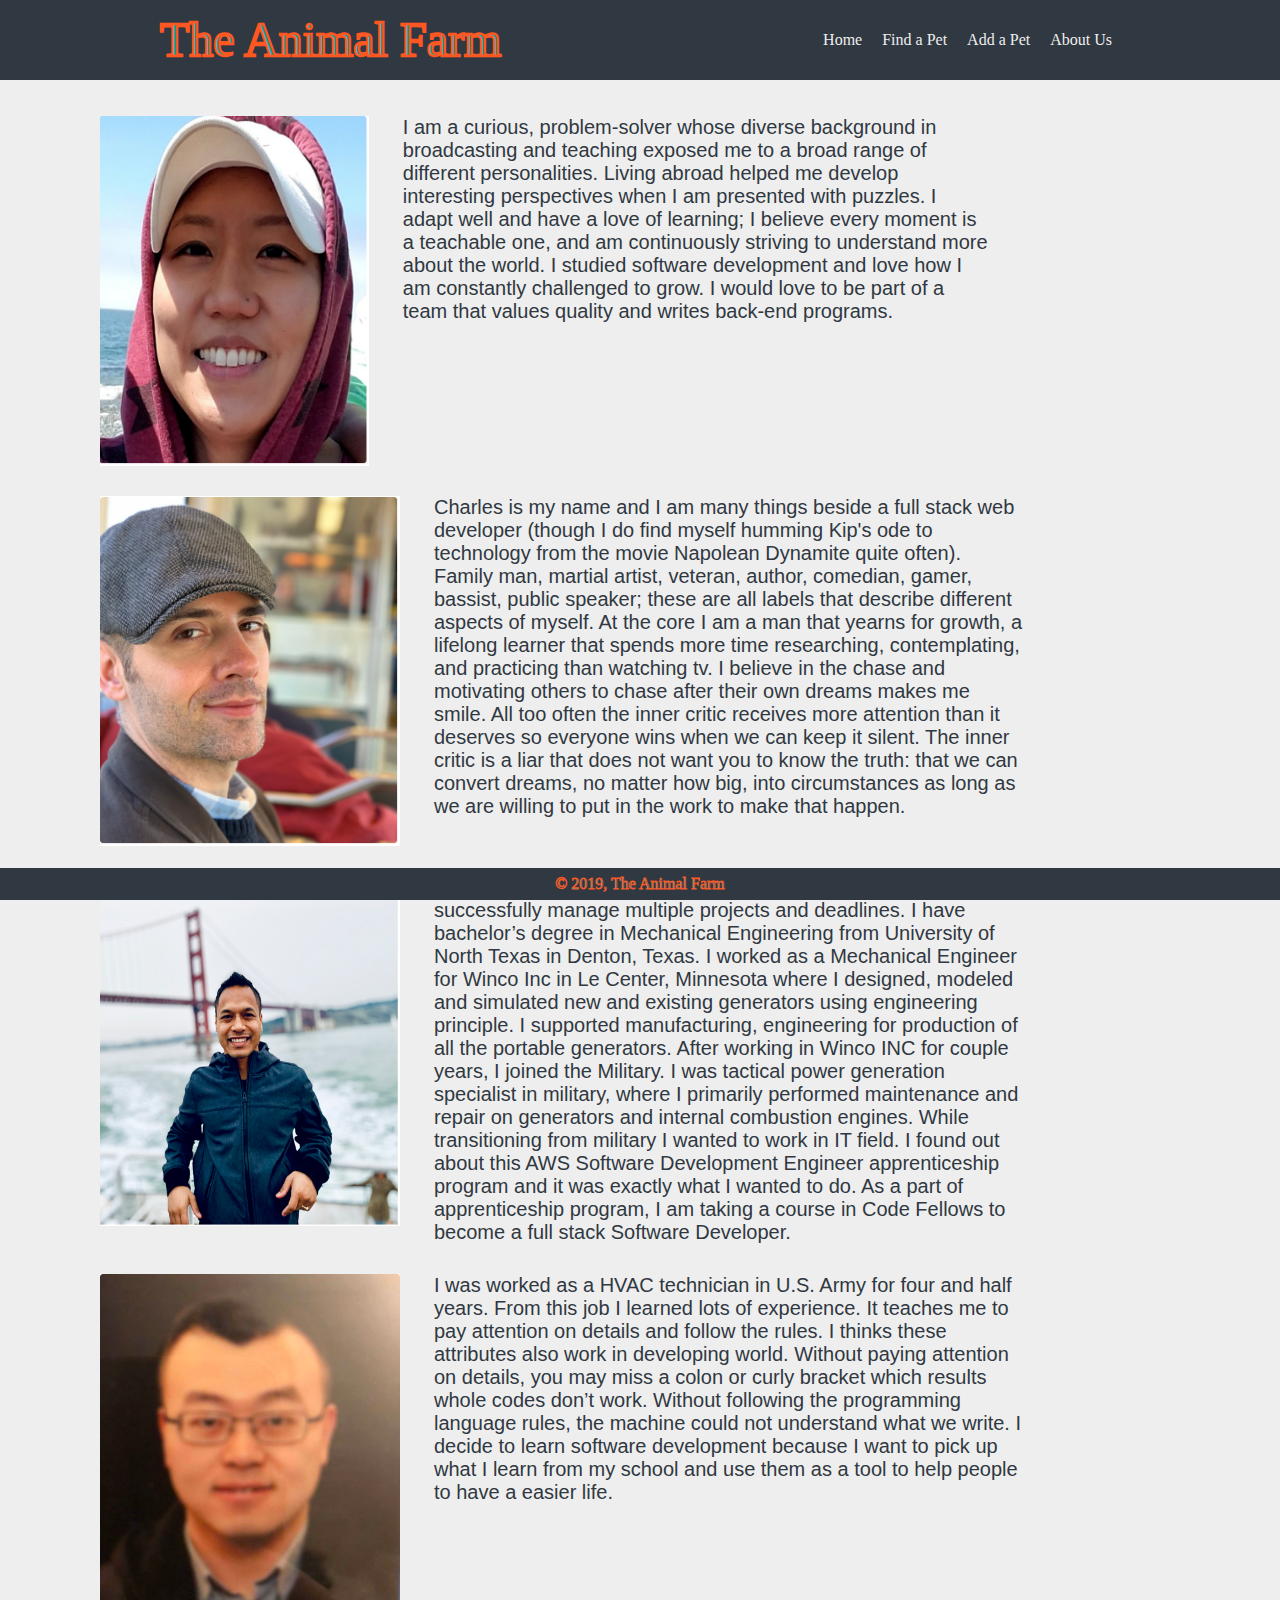
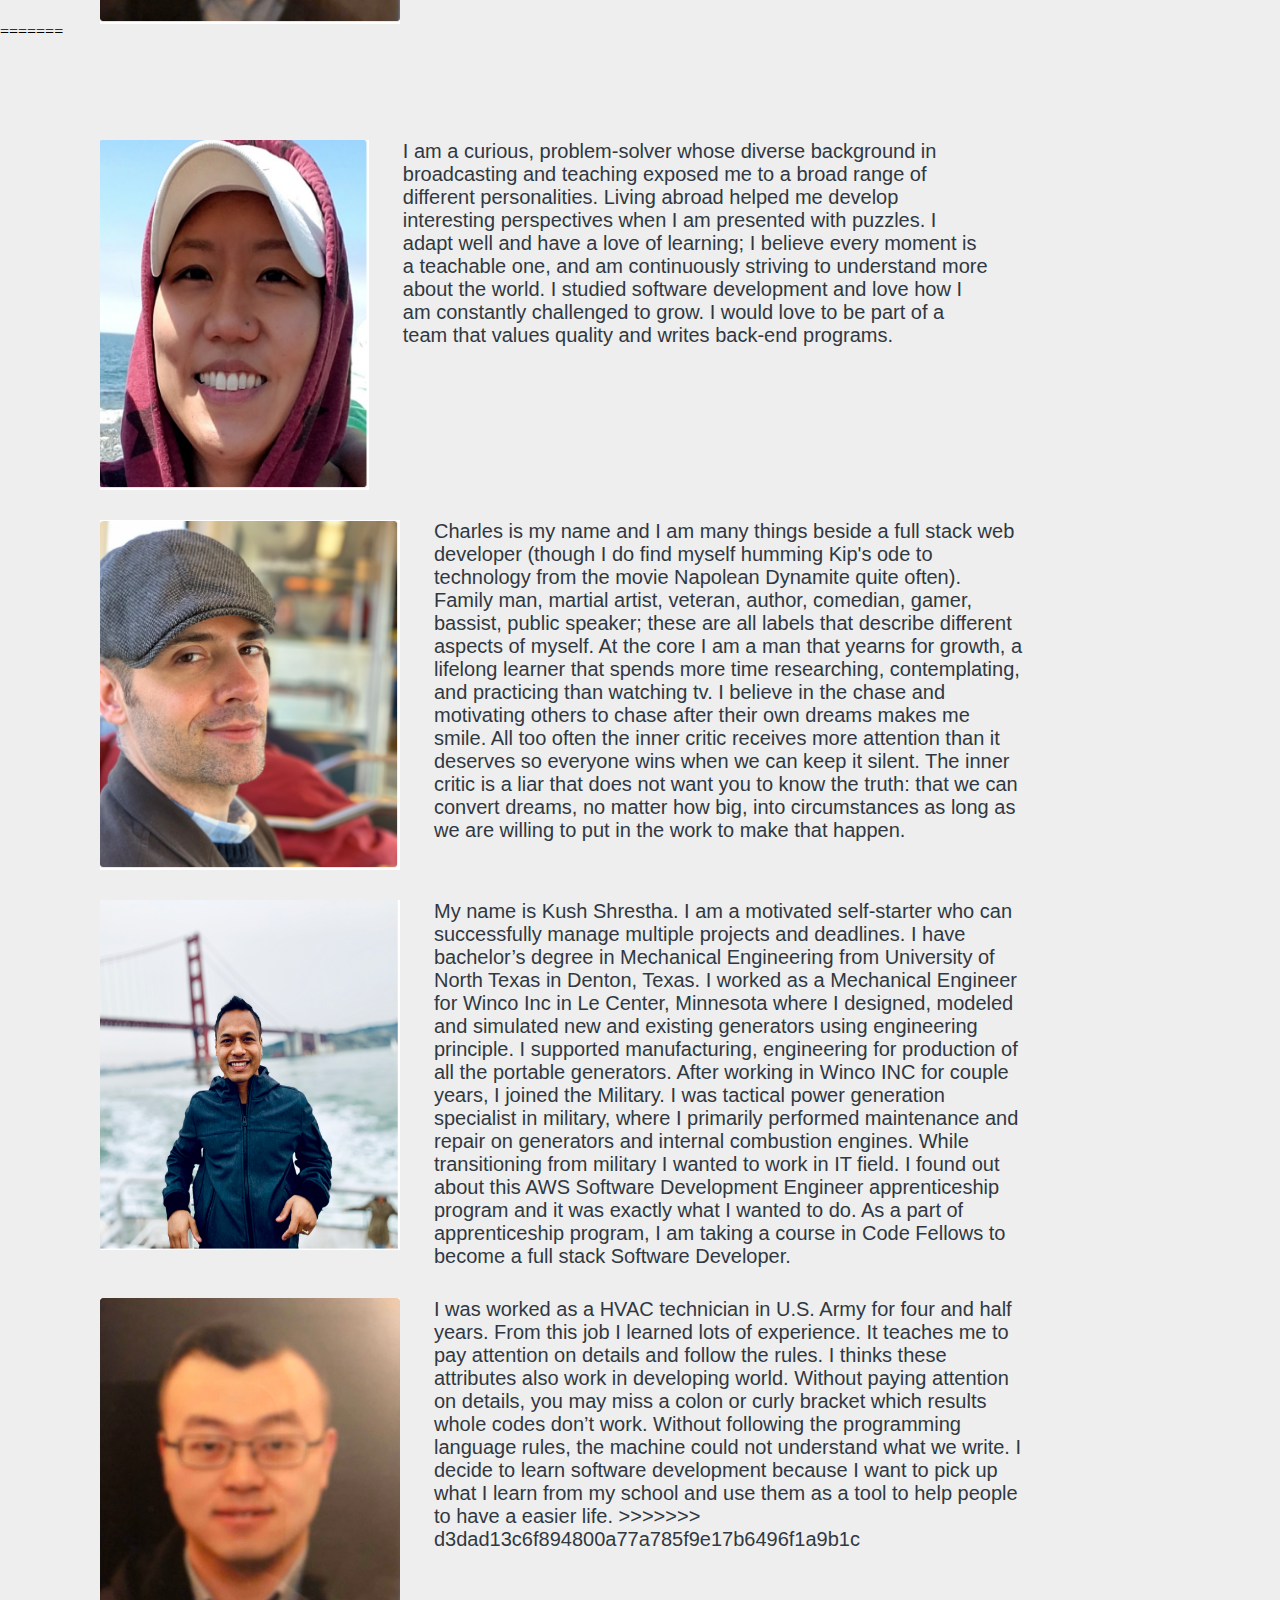
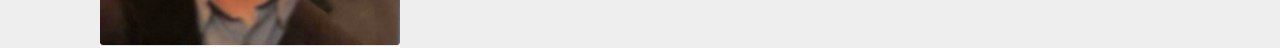
==== about-us.html @ 40013a84 "Merged master" ====
<!DOCTYPE html>
<html>
  <head>
    <title>About Us</title>
    <link rel="stylesheet" type="text/css" media="screen" href="css/reset.css">
    <link rel="stylesheet" type="text/css" media="screen" href="css/about-us.css">

  </head>
  <body>
      <header>
          <section>
              <h1><a href="./index.html">The Animal Farm</a></h1>
              
              <!-- <input id="hamburger" type="checkbox">
              <label for="hamburger">
                  <span></span>
                  <span></span>
                  <span></span>
              </label> -->
  
              <nav>
                  <ul>
                      <li><a href="./index.html">Home</a></li>
                      <li><a href="./find-pet.html">Find a Pet</a></li>
                      <li><a href="./add-pet.html">Add a Pet</a></li>
                      <li><a href="./about-us.html">About Us</a></li>
                  </ul>
              </nav>
          </section>
      </header>
<<<<<<< HEAD
    
    <main>
      <ul>
        <li>
          <a href="https://www.linkedin.com/in/jenshin83/"><img id = "jen" src="assets/img-about-me/jenShin.png" title="Jen Shin" alt="Jen Shin"></a>
          <h2>I am a curious, problem-solver whose diverse background in broadcasting and teaching exposed me to a broad range of different personalities. Living abroad helped me develop interesting perspectives when I am presented with puzzles. I adapt well and have a love of learning; I believe every moment is a teachable one, and am continuously striving to understand more about the world. I studied software development and love how I am constantly challenged to grow. I would love to be part of a team that values quality and writes back-end programs.
          </h2>
        </li>
        <li>
            <a href="https://www.linkedin.com/in/cclemensjr/"><img id = "charles" src="assets/img-about-me/charles.png" title="charles" alt="charles"></a>
            <h3>Charles is my name and I am many things beside a full stack web developer (though I do find myself humming Kip's ode to technology from the movie Napolean Dynamite quite often). 
  
                Family man, martial artist, veteran, author, comedian, gamer, bassist, public speaker; these are all labels that describe different aspects of myself. At the core I am a man that yearns for growth, a lifelong learner that spends more time researching, contemplating, and practicing than watching tv. 
                
                I believe in the chase and motivating others to chase after their own dreams makes me smile. 
                
                All too often the inner critic receives more attention than it deserves so everyone wins when we can keep it silent. The inner critic is a liar that does not want you to know the truth: that we can convert dreams, no matter how big, into circumstances as long as we are willing to put in the work to make that happen.
            </h3>
        </li>
        <li>
            <a href="https://www.linkedin.com/in/kush-shrestha-me/"><img id = "kush" src="assets/img-about-me/kush.png" title="kush" alt="kush"></a>
            <h3>My name is Kush Shrestha. I am a motivated self-starter who can successfully manage multiple projects and deadlines. I have bachelor’s degree in Mechanical Engineering from University of North Texas in Denton, Texas. I worked as a Mechanical Engineer for Winco Inc in Le Center, Minnesota where I designed, modeled and simulated new and existing generators using engineering principle. I supported manufacturing, engineering for production of all the portable generators. After working in Winco INC for couple years, I joined the Military. I was tactical power generation specialist in military, where I primarily performed maintenance and repair on generators and internal combustion engines. While transitioning from military I wanted to work in IT field. I found out about this AWS Software Development Engineer apprenticeship program and it was exactly what I wanted to do. As a part of apprenticeship program, I am taking a course in Code Fellows to become a full stack Software Developer. 
  
            </h3>
        </li>
        <li>
            <a href="https://www.linkedin.com/in/yuan-gao-561089158/"><img id = "yuan" src="assets/img-about-me/yuan.png" title="yuan" alt="yuan"></a>
            <h3>I was worked as a HVAC technician in U.S. Army for four and half years. From this job I learned lots of experience. It teaches me to pay attention on details and follow the rules. I thinks these attributes also work in developing world. Without paying attention on details, you may miss a colon or curly bracket which results whole codes don’t work. Without following the programming language rules, the machine could not understand what we write. I decide to learn software development because I want to pick up what I learn from my school and use them as a tool to help people to have a easier life. 
  
            </h3>
        </li>
      </ul>
=======
      <ul>
      <li>
        <a href="https://www.linkedin.com/in/jenshin83/"><img id = "jen" src="assets/img-about-me/jenShin.png" title="Jen Shin" alt="Jen Shin"></a>
        <h2>I am a curious, problem-solver whose diverse background in broadcasting and teaching exposed me to a broad range of different personalities. Living abroad helped me develop interesting perspectives when I am presented with puzzles. I adapt well and have a love of learning; I believe every moment is a teachable one, and am continuously striving to understand more about the world. I studied software development and love how I am constantly challenged to grow. I would love to be part of a team that values quality and writes back-end programs.
        </h2>
      </li>
      <li>
          <a href="https://www.linkedin.com/in/cclemensjr/"><img id = "charles" src="assets/img-about-me/charles.png" title="charles" alt="charles"></a>
          <h3>Charles is my name and I am many things beside a full stack web developer (though I do find myself humming Kip's ode to technology from the movie Napolean Dynamite quite often). 

              Family man, martial artist, veteran, author, comedian, gamer, bassist, public speaker; these are all labels that describe different aspects of myself. At the core I am a man that yearns for growth, a lifelong learner that spends more time researching, contemplating, and practicing than watching tv. 
              
              I believe in the chase and motivating others to chase after their own dreams makes me smile. 
              
              All too often the inner critic receives more attention than it deserves so everyone wins when we can keep it silent. The inner critic is a liar that does not want you to know the truth: that we can convert dreams, no matter how big, into circumstances as long as we are willing to put in the work to make that happen.
          </h3>
      </li>
      <li>
          <a href="https://www.linkedin.com/in/kush-shrestha-me/"><img id = "kush" src="assets/img-about-me/kush.png" title="kush" alt="kush"></a>
          <h3>My name is Kush Shrestha. I am a motivated self-starter who can successfully manage multiple projects and deadlines. I have bachelor’s degree in Mechanical Engineering from University of North Texas in Denton, Texas. I worked as a Mechanical Engineer for Winco Inc in Le Center, Minnesota where I designed, modeled and simulated new and existing generators using engineering principle. I supported manufacturing, engineering for production of all the portable generators. After working in Winco INC for couple years, I joined the Military. I was tactical power generation specialist in military, where I primarily performed maintenance and repair on generators and internal combustion engines. While transitioning from military I wanted to work in IT field. I found out about this AWS Software Development Engineer apprenticeship program and it was exactly what I wanted to do. As a part of apprenticeship program, I am taking a course in Code Fellows to become a full stack Software Developer. 

          </h3>
      </li>
      <li>
          <a href="https://www.linkedin.com/in/yuan-gao-561089158/"><img id = "yuan" src="assets/img-about-me/yuan.png" title="yuan" alt="yuan"></a>
          <h3>I was worked as a HVAC technician in U.S. Army for four and half years. From this job I learned lots of experience. It teaches me to pay attention on details and follow the rules. I thinks these attributes also work in developing world. Without paying attention on details, you may miss a colon or curly bracket which results whole codes don’t work. Without following the programming language rules, the machine could not understand what we write. I decide to learn software development because I want to pick up what I learn from my school and use them as a tool to help people to have a easier life. 
>>>>>>> d3dad13c6f894800a77a785f9e17b6496f1a9b1c

    </main>
  
    <footer>
      <section>
        <span>&copy</span> 2019, The Animal Farm
      </section>
    </footer>
  </body>

</html>
---- css/about-us.css ----
<<<<<<< HEAD
@import url('https://fonts.googleapis.com/css?family=Abril+Fatface|Arima+Madurai:100|Fredoka+One|Poiret+One');
@import url('https://fonts.googleapis.com/css?family=Righteous');

=======

 @import url('https://fonts.googleapis.com/css?family=Abril+Fatface|Arima+Madurai:100|Fredoka+One|Poiret+One');
 @import url('https://fonts.googleapis.com/css?family=Righteous');
>>>>>>> d3dad13c6f894800a77a785f9e17b6496f1a9b1c

/*****************
* Default Styling 
***/
* {
  box-sizing: border-box;
}

body a {
  color: black;
  text-decoration: none;
}
/*****************
* Navbar 
***/
header {
  background: #303841;
  height: 5em;
  left: 0;
  line-height: 5em;
  position: fixed;
  top: 0;
  width: 100%;
  z-index: 10000;
}

header section {
  margin: 0 auto;
  width: 75%;
}

header h1 {
  float: left;
}

header section h1 a {
  color: #00adb5;
  font-family: 'Fredoka One', cursive;
  font-size: 3em;
  -webkit-text-stroke-color: #ff5722;
  -webkit-text-stroke-width: 0.05em;
}

header section h1 a:hover {
  color: #ff5722;
  font-family: 'Fredoka One', cursive;
  font-size: 3em;
  -webkit-text-stroke-color: #00adb5;
  -webkit-text-stroke-width: 0.05em;
}

header nav {
  float: right;
}
header nav ul {
  float: right;
}

header nav ul li {
  display: inline-block;
}

header nav ul li a {
  color: #eeeeee;
  display: block;
  font-family: 'Poiret One', cursive;
  height: 5em;
  line-height: 5em;
  padding: 0 0.5em 0 0.5em;
}

header nav ul li a:hover {
  background-color: #00adb5;
  border-bottom: .1em solid #ff5722;
  color: #303841;
}

/*****************
    * about-us page
    ***/
  body {
      background-color: #eeeeee;
  }

  main {
    display: block;
    min-height: 100vh;
    overflow: hidden;
    position: relative;
  }

  ul li img{
      width: 300px;
      height: 350px;
      
  }
  #jen #charles #kush #yuan{
      display: inline-block;
  }

  #jen{
      margin-top: 100px;
      margin-left: 100px;
      vertical-align: top;
      width:21%;
  } 

  #charles{
      margin-top: 30px;
      margin-left: 100px;
      vertical-align: top;

  }
  #kush{
      margin-left: 100px;
      margin-top: 30px;
      vertical-align: top;
  }
  #yuan{
      margin-top: 30px;
      margin-left: 100px;
      vertical-align: top;
  }
  h2{
    margin-top: 100px;
    margin-left: 30px;
    display: inline-block;
    width:46%;
    color: #303841;
    font-size: 20px;
    font-family: Arial, Helvetica, sans-serif;
    line-height: normal
  } 
  h3{
    margin-top: 30px;
    margin-left: 30px;
    display: inline-block;
    width:46%;
    color: #303841;
    font-size: 20px;
    font-family: Arial, Helvetica, sans-serif;
    line-height: normal
  } 



/******************
* Footer
******/
footer {
  background: #303841;
  bottom: 0;
  height: 2em;
  left: 0;
  line-height: 2em;
  position: fixed;
  /* top: 125em; */
  width: 100%;
}

footer section {
  color: #00adb5;
  font-family: 'Fredoka One', cursive;
  font-size: 1em;
  height: 2em;
  line-height: 2em;
  text-align: center;
  -webkit-text-stroke-color: #ff5722;
  -webkit-text-stroke-width: 0.05em;
}
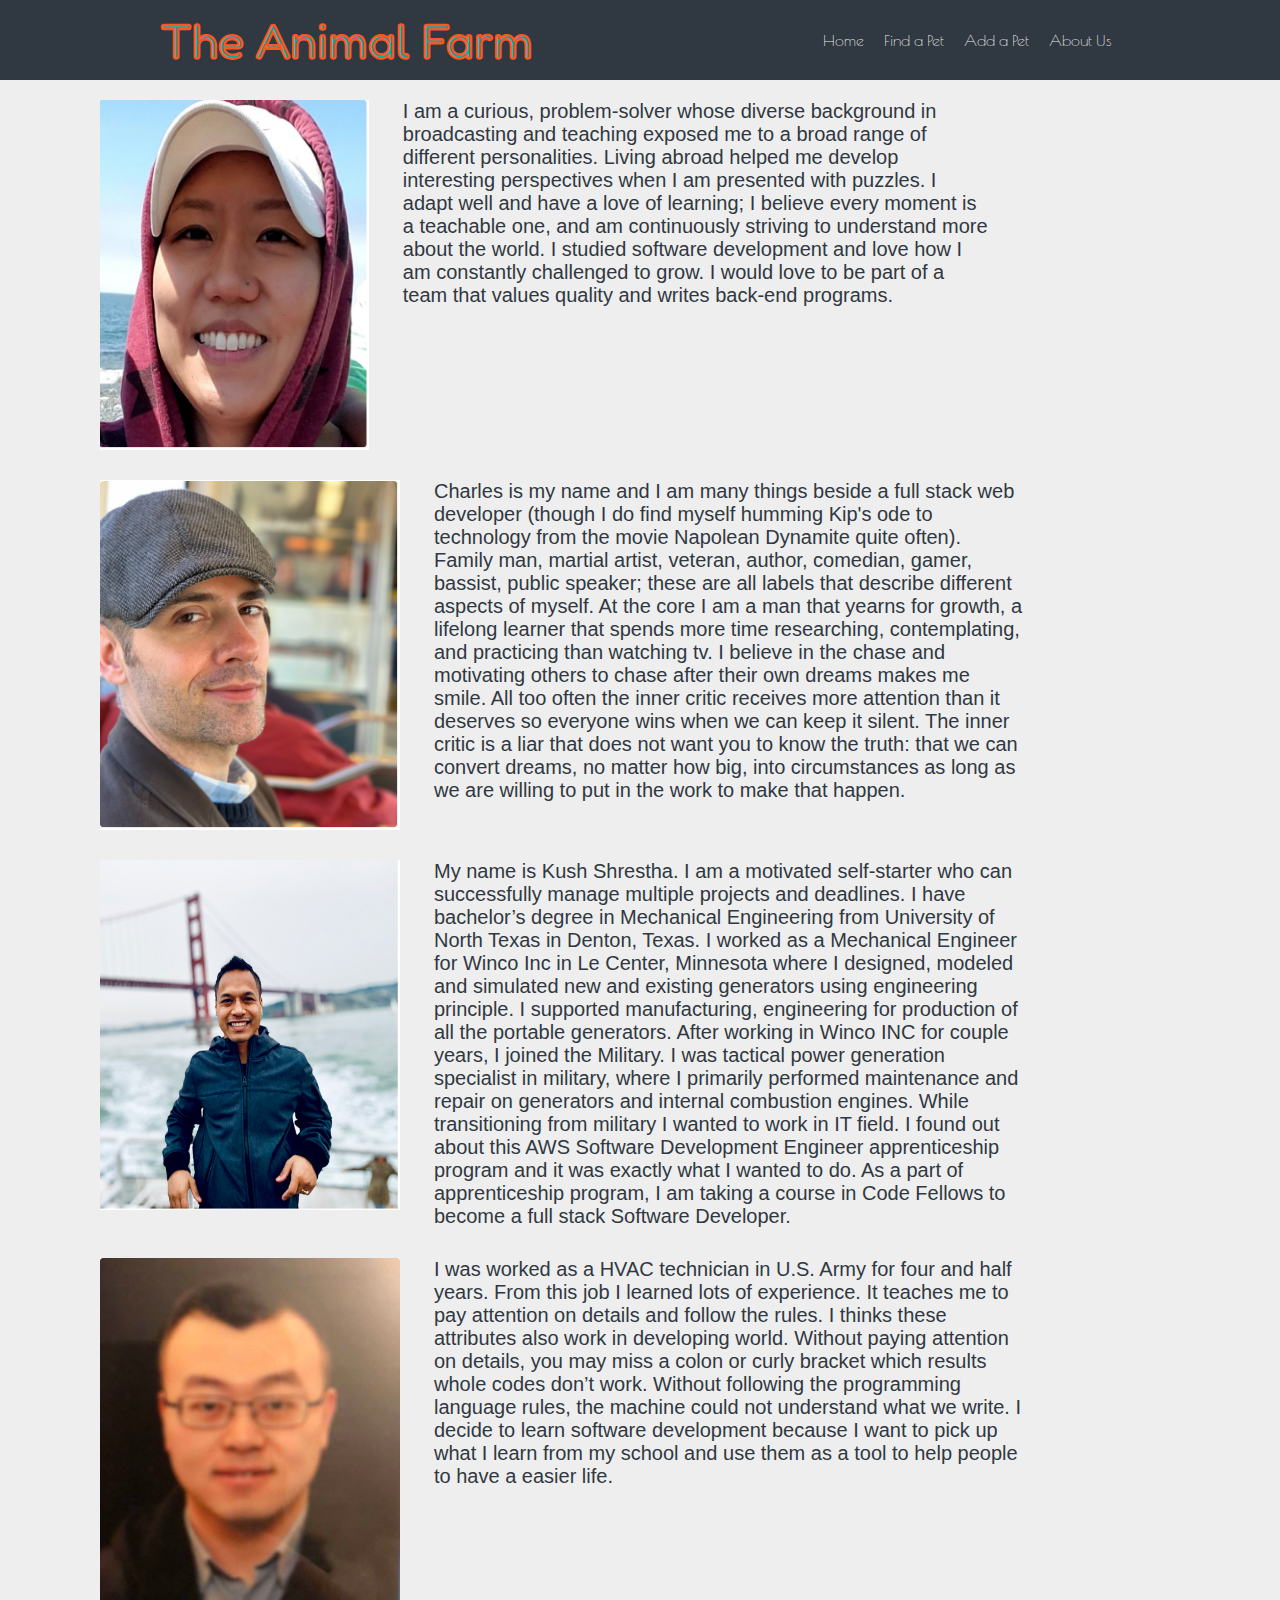
==== commit 00da6b08: "merged master" ====
--- a/about-us.html
+++ b/about-us.html
@@ -28,40 +28,6 @@
               </nav>
           </section>
       </header>
-<<<<<<< HEAD
-    
-    <main>
-      <ul>
-        <li>
-          <a href="https://www.linkedin.com/in/jenshin83/"><img id = "jen" src="assets/img-about-me/jenShin.png" title="Jen Shin" alt="Jen Shin"></a>
-          <h2>I am a curious, problem-solver whose diverse background in broadcasting and teaching exposed me to a broad range of different personalities. Living abroad helped me develop interesting perspectives when I am presented with puzzles. I adapt well and have a love of learning; I believe every moment is a teachable one, and am continuously striving to understand more about the world. I studied software development and love how I am constantly challenged to grow. I would love to be part of a team that values quality and writes back-end programs.
-          </h2>
-        </li>
-        <li>
-            <a href="https://www.linkedin.com/in/cclemensjr/"><img id = "charles" src="assets/img-about-me/charles.png" title="charles" alt="charles"></a>
-            <h3>Charles is my name and I am many things beside a full stack web developer (though I do find myself humming Kip's ode to technology from the movie Napolean Dynamite quite often). 
-  
-                Family man, martial artist, veteran, author, comedian, gamer, bassist, public speaker; these are all labels that describe different aspects of myself. At the core I am a man that yearns for growth, a lifelong learner that spends more time researching, contemplating, and practicing than watching tv. 
-                
-                I believe in the chase and motivating others to chase after their own dreams makes me smile. 
-                
-                All too often the inner critic receives more attention than it deserves so everyone wins when we can keep it silent. The inner critic is a liar that does not want you to know the truth: that we can convert dreams, no matter how big, into circumstances as long as we are willing to put in the work to make that happen.
-            </h3>
-        </li>
-        <li>
-            <a href="https://www.linkedin.com/in/kush-shrestha-me/"><img id = "kush" src="assets/img-about-me/kush.png" title="kush" alt="kush"></a>
-            <h3>My name is Kush Shrestha. I am a motivated self-starter who can successfully manage multiple projects and deadlines. I have bachelor’s degree in Mechanical Engineering from University of North Texas in Denton, Texas. I worked as a Mechanical Engineer for Winco Inc in Le Center, Minnesota where I designed, modeled and simulated new and existing generators using engineering principle. I supported manufacturing, engineering for production of all the portable generators. After working in Winco INC for couple years, I joined the Military. I was tactical power generation specialist in military, where I primarily performed maintenance and repair on generators and internal combustion engines. While transitioning from military I wanted to work in IT field. I found out about this AWS Software Development Engineer apprenticeship program and it was exactly what I wanted to do. As a part of apprenticeship program, I am taking a course in Code Fellows to become a full stack Software Developer. 
-  
-            </h3>
-        </li>
-        <li>
-            <a href="https://www.linkedin.com/in/yuan-gao-561089158/"><img id = "yuan" src="assets/img-about-me/yuan.png" title="yuan" alt="yuan"></a>
-            <h3>I was worked as a HVAC technician in U.S. Army for four and half years. From this job I learned lots of experience. It teaches me to pay attention on details and follow the rules. I thinks these attributes also work in developing world. Without paying attention on details, you may miss a colon or curly bracket which results whole codes don’t work. Without following the programming language rules, the machine could not understand what we write. I decide to learn software development because I want to pick up what I learn from my school and use them as a tool to help people to have a easier life. 
-  
-            </h3>
-        </li>
-      </ul>
-=======
       <ul>
       <li>
         <a href="https://www.linkedin.com/in/jenshin83/"><img id = "jen" src="assets/img-about-me/jenShin.png" title="Jen Shin" alt="Jen Shin"></a>
@@ -88,15 +54,12 @@
       <li>
           <a href="https://www.linkedin.com/in/yuan-gao-561089158/"><img id = "yuan" src="assets/img-about-me/yuan.png" title="yuan" alt="yuan"></a>
           <h3>I was worked as a HVAC technician in U.S. Army for four and half years. From this job I learned lots of experience. It teaches me to pay attention on details and follow the rules. I thinks these attributes also work in developing world. Without paying attention on details, you may miss a colon or curly bracket which results whole codes don’t work. Without following the programming language rules, the machine could not understand what we write. I decide to learn software development because I want to pick up what I learn from my school and use them as a tool to help people to have a easier life. 
->>>>>>> d3dad13c6f894800a77a785f9e17b6496f1a9b1c
 
-    </main>
+          </h3>
+      </li>
+    </ul>
   
-    <footer>
-      <section>
-        <span>&copy</span> 2019, The Animal Farm
-      </section>
-    </footer>
   </body>
-
+  <foot>
+  </foot>
 </html>
--- a/css/about-us.css
+++ b/css/about-us.css
@@ -1,12 +1,6 @@
-<<<<<<< HEAD
-@import url('https://fonts.googleapis.com/css?family=Abril+Fatface|Arima+Madurai:100|Fredoka+One|Poiret+One');
-@import url('https://fonts.googleapis.com/css?family=Righteous');
-
-=======
 
  @import url('https://fonts.googleapis.com/css?family=Abril+Fatface|Arima+Madurai:100|Fredoka+One|Poiret+One');
  @import url('https://fonts.googleapis.com/css?family=Righteous');
->>>>>>> d3dad13c6f894800a77a785f9e17b6496f1a9b1c
 
 /*****************
 * Default Styling 
@@ -91,13 +85,6 @@
       background-color: #eeeeee;
   }
 
-  main {
-    display: block;
-    min-height: 100vh;
-    overflow: hidden;
-    position: relative;
-  }
-
   ul li img{
       width: 300px;
       height: 350px;
@@ -150,30 +137,3 @@
     font-family: Arial, Helvetica, sans-serif;
     line-height: normal
   } 
-
-
-
-/******************
-* Footer
-******/
-footer {
-  background: #303841;
-  bottom: 0;
-  height: 2em;
-  left: 0;
-  line-height: 2em;
-  position: fixed;
-  /* top: 125em; */
-  width: 100%;
-}
-
-footer section {
-  color: #00adb5;
-  font-family: 'Fredoka One', cursive;
-  font-size: 1em;
-  height: 2em;
-  line-height: 2em;
-  text-align: center;
-  -webkit-text-stroke-color: #ff5722;
-  -webkit-text-stroke-width: 0.05em;
-}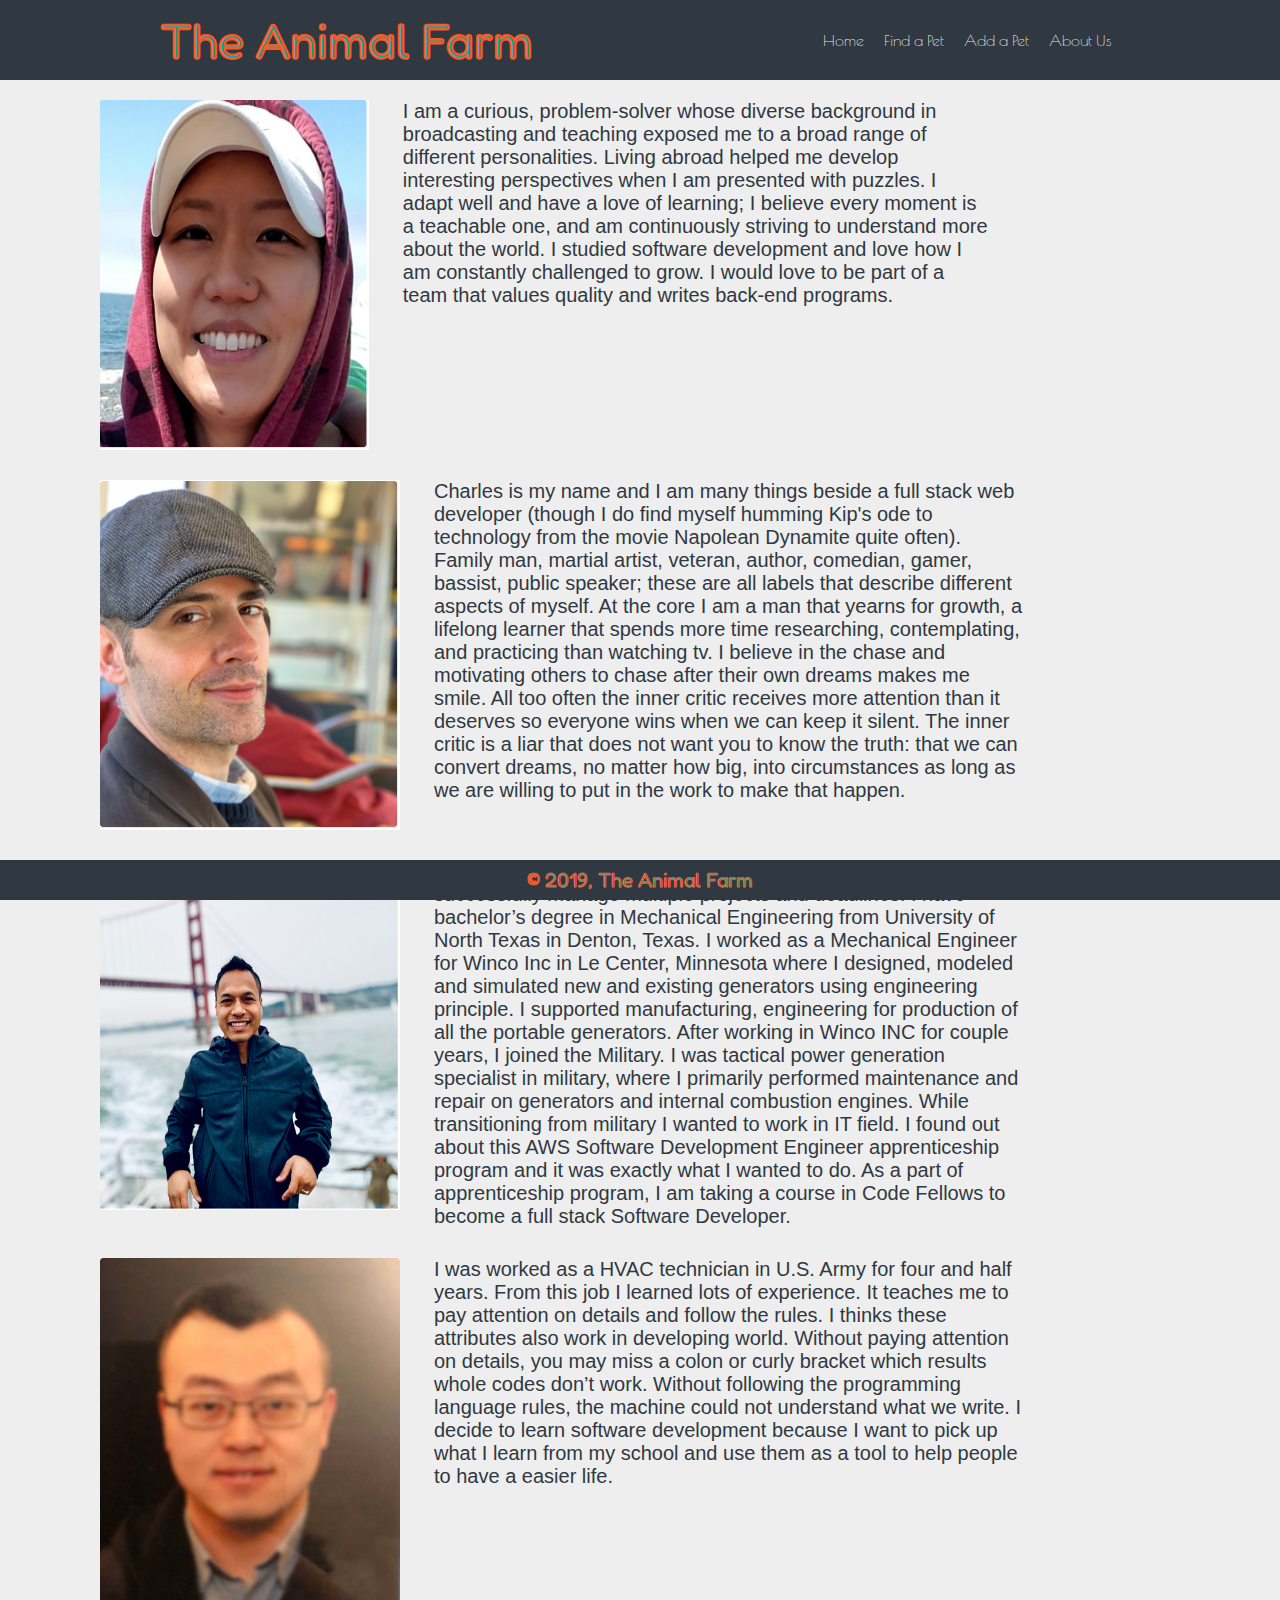
==== commit a18255f1: "merged master" ====
--- a/about-us.html
+++ b/about-us.html
@@ -55,11 +55,13 @@
           <a href="https://www.linkedin.com/in/yuan-gao-561089158/"><img id = "yuan" src="assets/img-about-me/yuan.png" title="yuan" alt="yuan"></a>
           <h3>I was worked as a HVAC technician in U.S. Army for four and half years. From this job I learned lots of experience. It teaches me to pay attention on details and follow the rules. I thinks these attributes also work in developing world. Without paying attention on details, you may miss a colon or curly bracket which results whole codes don’t work. Without following the programming language rules, the machine could not understand what we write. I decide to learn software development because I want to pick up what I learn from my school and use them as a tool to help people to have a easier life. 
 
-          </h3>
-      </li>
-    </ul>
+    </main>
   
+    <footer>
+      <section>
+        <span>&copy</span> 2019, The Animal Farm
+      </section>
+    </footer>
   </body>
-  <foot>
-  </foot>
+
 </html>
--- a/css/about-us.css
+++ b/css/about-us.css
@@ -1,6 +1,6 @@
+@import url('https://fonts.googleapis.com/css?family=Abril+Fatface|Arima+Madurai:100|Fredoka+One|Poiret+One');
+@import url('https://fonts.googleapis.com/css?family=Righteous');
 
- @import url('https://fonts.googleapis.com/css?family=Abril+Fatface|Arima+Madurai:100|Fredoka+One|Poiret+One');
- @import url('https://fonts.googleapis.com/css?family=Righteous');
 
 /*****************
 * Default Styling 
@@ -85,6 +85,13 @@
       background-color: #eeeeee;
   }
 
+  main {
+    display: block;
+    min-height: 100vh;
+    overflow: hidden;
+    position: relative;
+  }
+
   ul li img{
       width: 300px;
       height: 350px;
@@ -137,3 +144,30 @@
     font-family: Arial, Helvetica, sans-serif;
     line-height: normal
   } 
+
+
+
+/******************
+* Footer
+******/
+footer {
+  background: #303841;
+  bottom: 0;
+  height: 2em;
+  left: 0;
+  line-height: 2em;
+  position: fixed;
+  /* top: 125em; */
+  width: 100%;
+}
+
+footer section {
+  color: #00adb5;
+  font-family: 'Fredoka One', cursive;
+  font-size: 1em;
+  height: 2em;
+  line-height: 2em;
+  text-align: center;
+  -webkit-text-stroke-color: #ff5722;
+  -webkit-text-stroke-width: 0.05em;
+}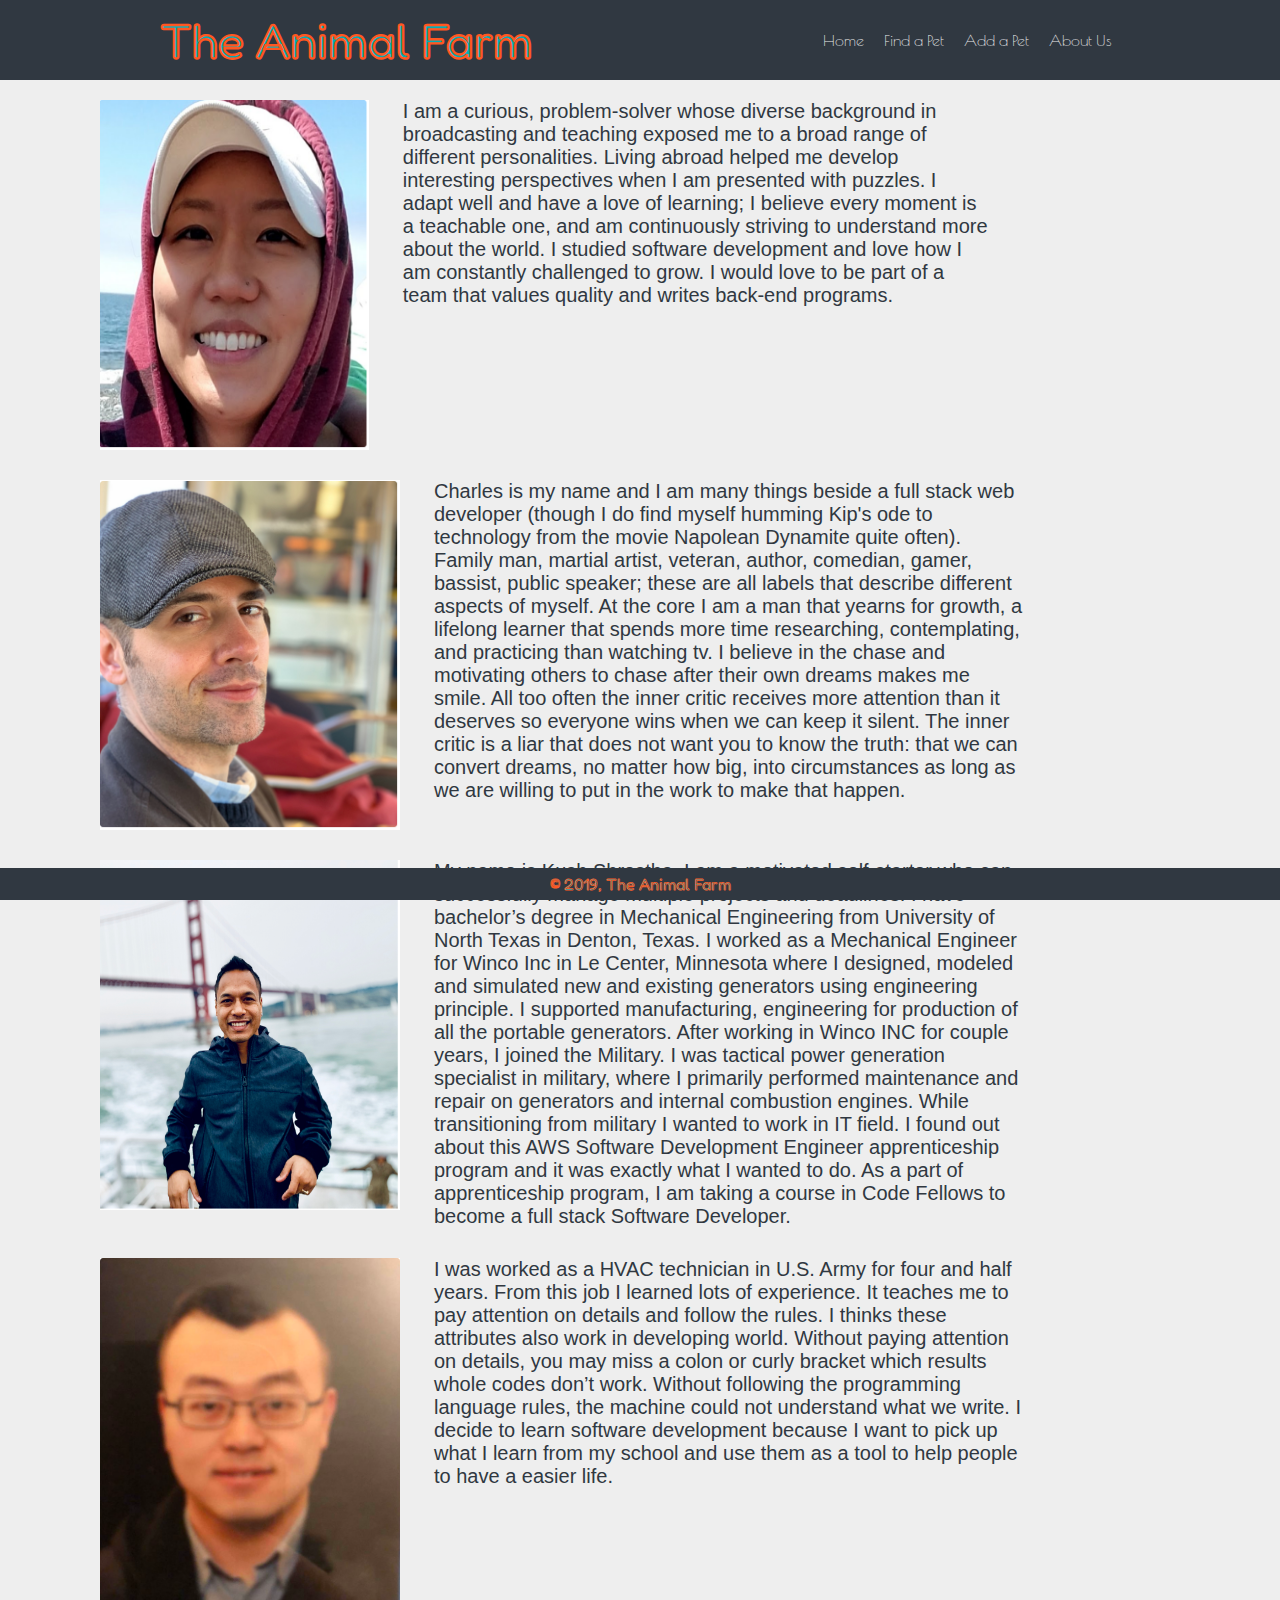
==== commit 07a142a4: "Added header markup to other pages" ====
--- a/about-us.html
+++ b/about-us.html
@@ -28,6 +28,7 @@
               </nav>
           </section>
       </header>
+      <main>
       <ul>
       <li>
         <a href="https://www.linkedin.com/in/jenshin83/"><img id = "jen" src="assets/img-about-me/jenShin.png" title="Jen Shin" alt="Jen Shin"></a>
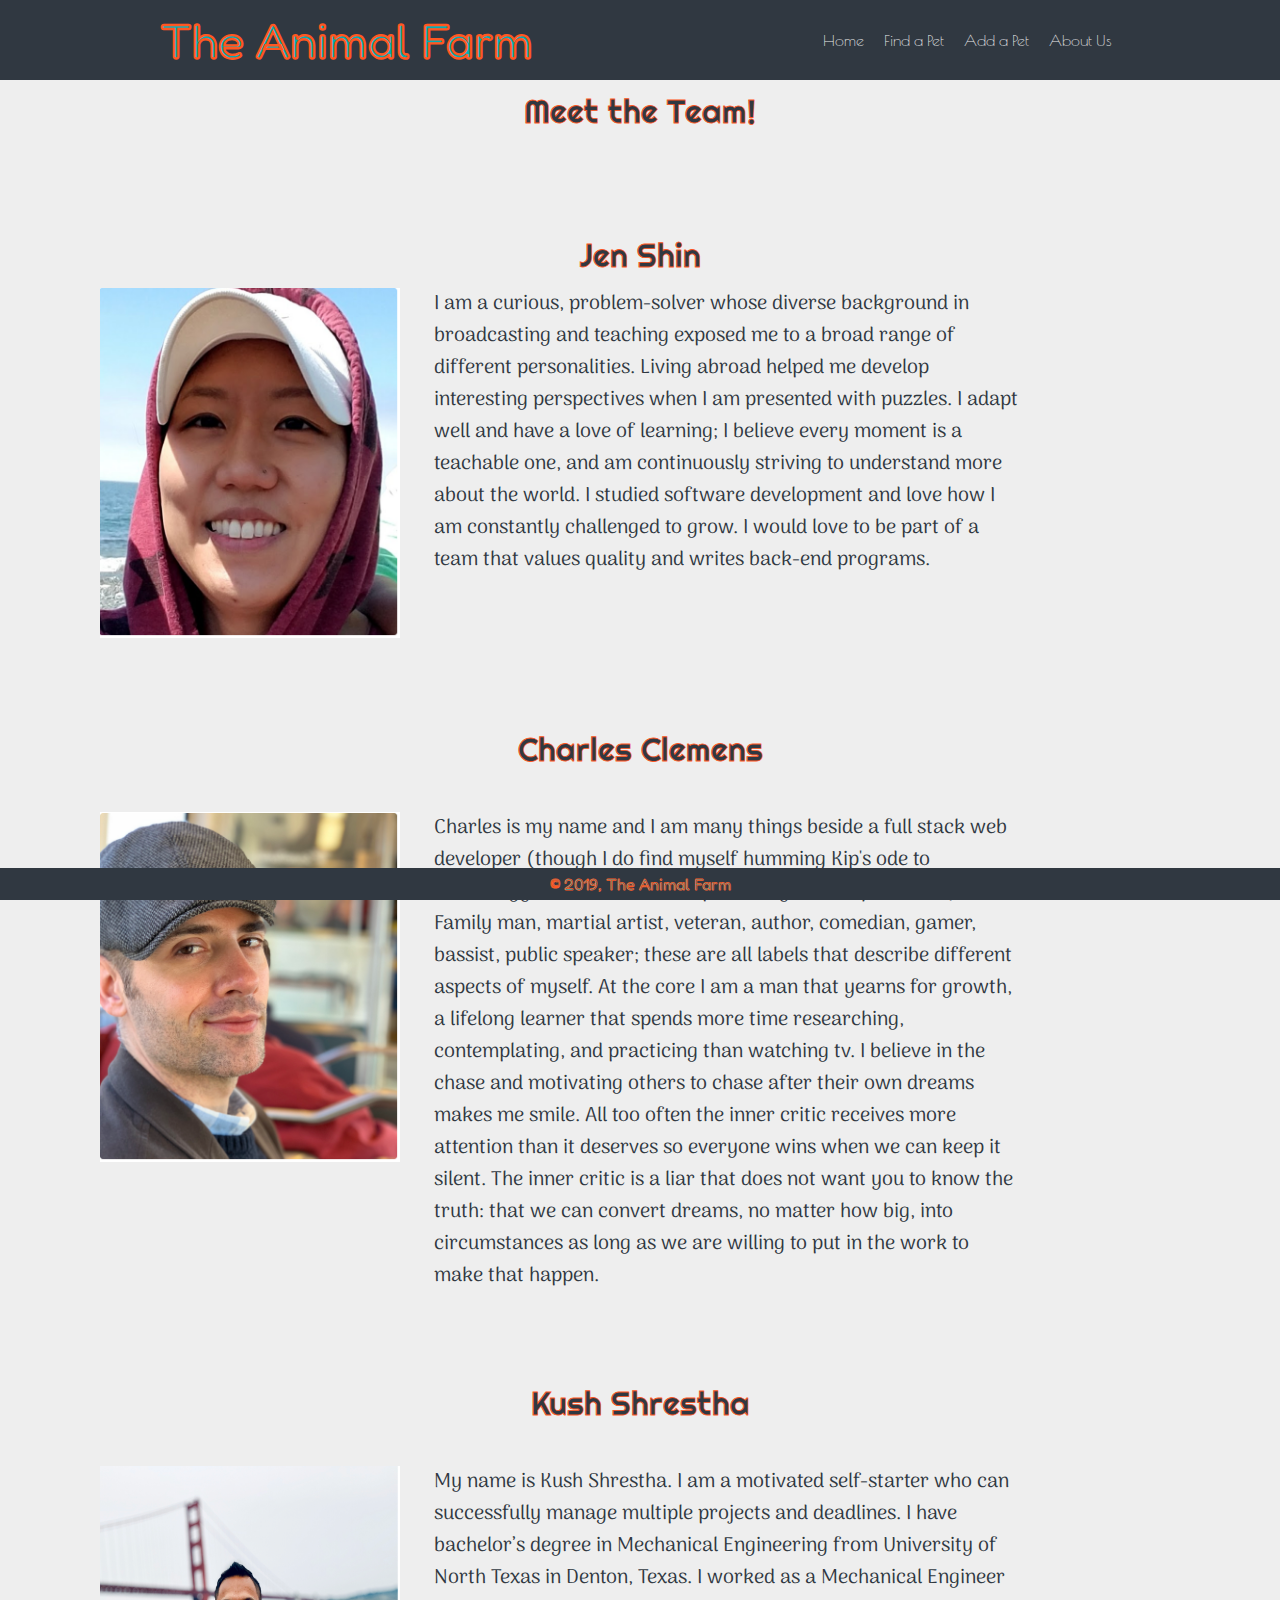
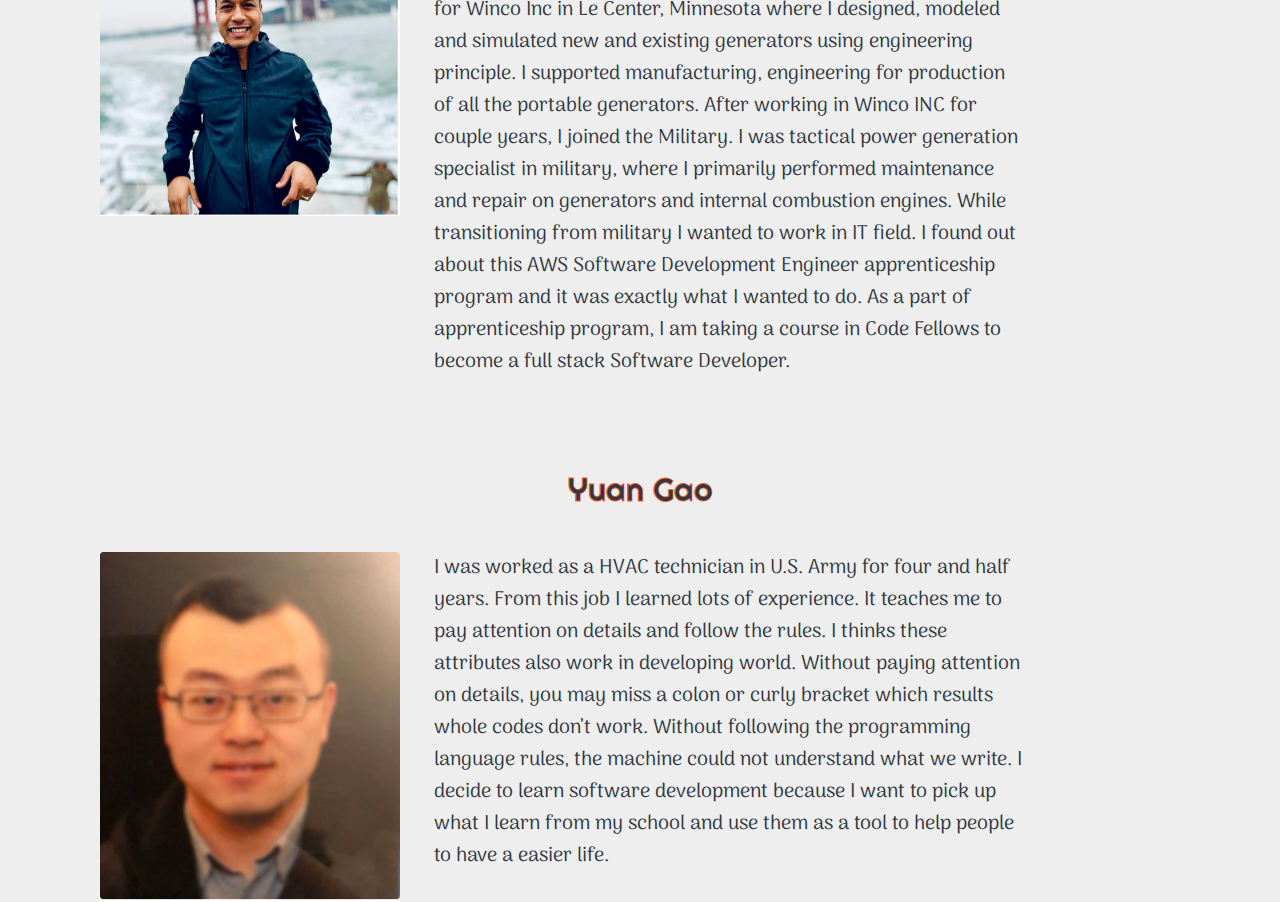
==== commit 8c5bb83f: "Updated body text and added headings" ====
--- a/about-us.html
+++ b/about-us.html
@@ -29,13 +29,16 @@
           </section>
       </header>
       <main>
+          <h1>Meet the Team!</h1>
       <ul>
       <li>
+          <h1>Jen Shin</h1>
         <a href="https://www.linkedin.com/in/jenshin83/"><img id = "jen" src="assets/img-about-me/jenShin.png" title="Jen Shin" alt="Jen Shin"></a>
         <h2>I am a curious, problem-solver whose diverse background in broadcasting and teaching exposed me to a broad range of different personalities. Living abroad helped me develop interesting perspectives when I am presented with puzzles. I adapt well and have a love of learning; I believe every moment is a teachable one, and am continuously striving to understand more about the world. I studied software development and love how I am constantly challenged to grow. I would love to be part of a team that values quality and writes back-end programs.
         </h2>
       </li>
       <li>
+          <h1>Charles Clemens</h1>
           <a href="https://www.linkedin.com/in/cclemensjr/"><img id = "charles" src="assets/img-about-me/charles.png" title="charles" alt="charles"></a>
           <h3>Charles is my name and I am many things beside a full stack web developer (though I do find myself humming Kip's ode to technology from the movie Napolean Dynamite quite often). 
 
@@ -47,12 +50,14 @@
           </h3>
       </li>
       <li>
+          <h1>Kush Shrestha</h1>
           <a href="https://www.linkedin.com/in/kush-shrestha-me/"><img id = "kush" src="assets/img-about-me/kush.png" title="kush" alt="kush"></a>
           <h3>My name is Kush Shrestha. I am a motivated self-starter who can successfully manage multiple projects and deadlines. I have bachelor’s degree in Mechanical Engineering from University of North Texas in Denton, Texas. I worked as a Mechanical Engineer for Winco Inc in Le Center, Minnesota where I designed, modeled and simulated new and existing generators using engineering principle. I supported manufacturing, engineering for production of all the portable generators. After working in Winco INC for couple years, I joined the Military. I was tactical power generation specialist in military, where I primarily performed maintenance and repair on generators and internal combustion engines. While transitioning from military I wanted to work in IT field. I found out about this AWS Software Development Engineer apprenticeship program and it was exactly what I wanted to do. As a part of apprenticeship program, I am taking a course in Code Fellows to become a full stack Software Developer. 
 
           </h3>
       </li>
       <li>
+          <h1>Yuan Gao</h1>
           <a href="https://www.linkedin.com/in/yuan-gao-561089158/"><img id = "yuan" src="assets/img-about-me/yuan.png" title="yuan" alt="yuan"></a>
           <h3>I was worked as a HVAC technician in U.S. Army for four and half years. From this job I learned lots of experience. It teaches me to pay attention on details and follow the rules. I thinks these attributes also work in developing world. Without paying attention on details, you may miss a colon or curly bracket which results whole codes don’t work. Without following the programming language rules, the machine could not understand what we write. I decide to learn software development because I want to pick up what I learn from my school and use them as a tool to help people to have a easier life. 
 
--- a/css/about-us.css
+++ b/css/about-us.css
@@ -1,95 +1,115 @@
-@import url('https://fonts.googleapis.com/css?family=Abril+Fatface|Arima+Madurai:100|Fredoka+One|Poiret+One');
-@import url('https://fonts.googleapis.com/css?family=Righteous');
 
+ @import url('https://fonts.googleapis.com/css?family=Abril+Fatface|Arima+Madurai:100|Fredoka+One|Poiret+One');
+ @import url('https://fonts.googleapis.com/css?family=Righteous');
 
 /*****************
 * Default Styling 
 ***/
-* {
-  box-sizing: border-box;
-}
+  * {
+    box-sizing: border-box;
+  }
 
-body a {
-  color: black;
-  text-decoration: none;
-}
+  html {
+    scroll-behavior: smooth;
+  }
+
+  body {
+    background-color: #eeeeee;
+    height: 100%;
+    width: 100%;
+  }
+
+  body a {
+    color: black;
+    text-decoration: none;
+  }
+
 /*****************
 * Navbar 
 ***/
-header {
-  background: #303841;
-  height: 5em;
-  left: 0;
-  line-height: 5em;
-  position: fixed;
-  top: 0;
-  width: 100%;
-  z-index: 10000;
-}
+  header {
+    background: #303841;
+    height: 5em;
+    left: 0;
+    line-height: 5em;
+    position: fixed;
+    top: 0;
+    width: 100%;
+    z-index: 10000;
+  }
 
-header section {
-  margin: 0 auto;
-  width: 75%;
-}
+  header section {
+    margin: 0 auto;
+    width: 75%;
+  }
 
-header h1 {
-  float: left;
-}
+  header h1 {
+    float: left;
+  }
 
-header section h1 a {
-  color: #00adb5;
-  font-family: 'Fredoka One', cursive;
-  font-size: 3em;
-  -webkit-text-stroke-color: #ff5722;
-  -webkit-text-stroke-width: 0.05em;
-}
+  header section h1 a {
+    color: #00adb5;
+    font-family: 'Fredoka One', cursive;
+    font-size: 3em;
+    -webkit-text-stroke-color: #ff5722;
+    -webkit-text-stroke-width: 0.05em;
+  }
 
-header section h1 a:hover {
-  color: #ff5722;
-  font-family: 'Fredoka One', cursive;
-  font-size: 3em;
-  -webkit-text-stroke-color: #00adb5;
-  -webkit-text-stroke-width: 0.05em;
-}
+  header section h1 a:hover {
+    color: #ff5722;
+    font-family: 'Fredoka One', cursive;
+    font-size: 3em;
+    -webkit-text-stroke-color: #00adb5;
+    -webkit-text-stroke-width: 0.05em;
+  }
 
-header nav {
-  float: right;
-}
-header nav ul {
-  float: right;
-}
+  header nav {
+    float: right;
+  }
+  header nav ul {
+    float: right;
+  }
 
-header nav ul li {
-  display: inline-block;
-}
+  header nav ul li {
+    display: inline-block;
+  }
 
-header nav ul li a {
-  color: #eeeeee;
-  display: block;
-  font-family: 'Poiret One', cursive;
-  height: 5em;
-  line-height: 5em;
-  padding: 0 0.5em 0 0.5em;
-}
+  header nav ul li a {
+    color: #eeeeee;
+    display: block;
+    font-family: 'Poiret One', cursive;
+    height: 5em;
+    line-height: 5em;
+    padding: 0 0.5em 0 0.5em;
+  }
 
-header nav ul li a:hover {
-  background-color: #00adb5;
-  border-bottom: .1em solid #ff5722;
-  color: #303841;
-}
+  header nav ul li a:hover {
+    background-color: #00adb5;
+    border-bottom: .1em solid #ff5722;
+    color: #303841;
+  }
 
 /*****************
     * about-us page
     ***/
-  body {
-      background-color: #eeeeee;
+
+  main {
+    color: #303841;
+    font-family: 'Arima Madurai', cursive;
+    width: 100%;
   }
 
-  main {
+  main h1 {
+    color: #303841;
     display: block;
-    min-height: 100vh;
-    overflow: hidden;
-    position: relative;
+    font-family: 'Righteous', cursive;
+    font-size: 2em;
+    margin: 0 auto;
+    padding: 3em 0 .5em 0;
+    text-align: center;
+    -webkit-text-stroke-color: #ff5722;
+    -webkit-text-stroke-width: 0.025em;
+    width: 80%;
   }
 
   ul li img{
@@ -102,10 +122,9 @@
   }
 
   #jen{
-      margin-top: 100px;
+      /* margin-top: 100px; */
       margin-left: 100px;
       vertical-align: top;
-      width:21%;
   } 
 
   #charles{
@@ -125,13 +144,12 @@
       vertical-align: top;
   }
   h2{
-    margin-top: 100px;
+    /* margin-top: 100px; */
     margin-left: 30px;
     display: inline-block;
     width:46%;
     color: #303841;
     font-size: 20px;
-    font-family: Arial, Helvetica, sans-serif;
     line-height: normal
   } 
   h3{
@@ -141,7 +159,6 @@
     width:46%;
     color: #303841;
     font-size: 20px;
-    font-family: Arial, Helvetica, sans-serif;
     line-height: normal
   } 
 
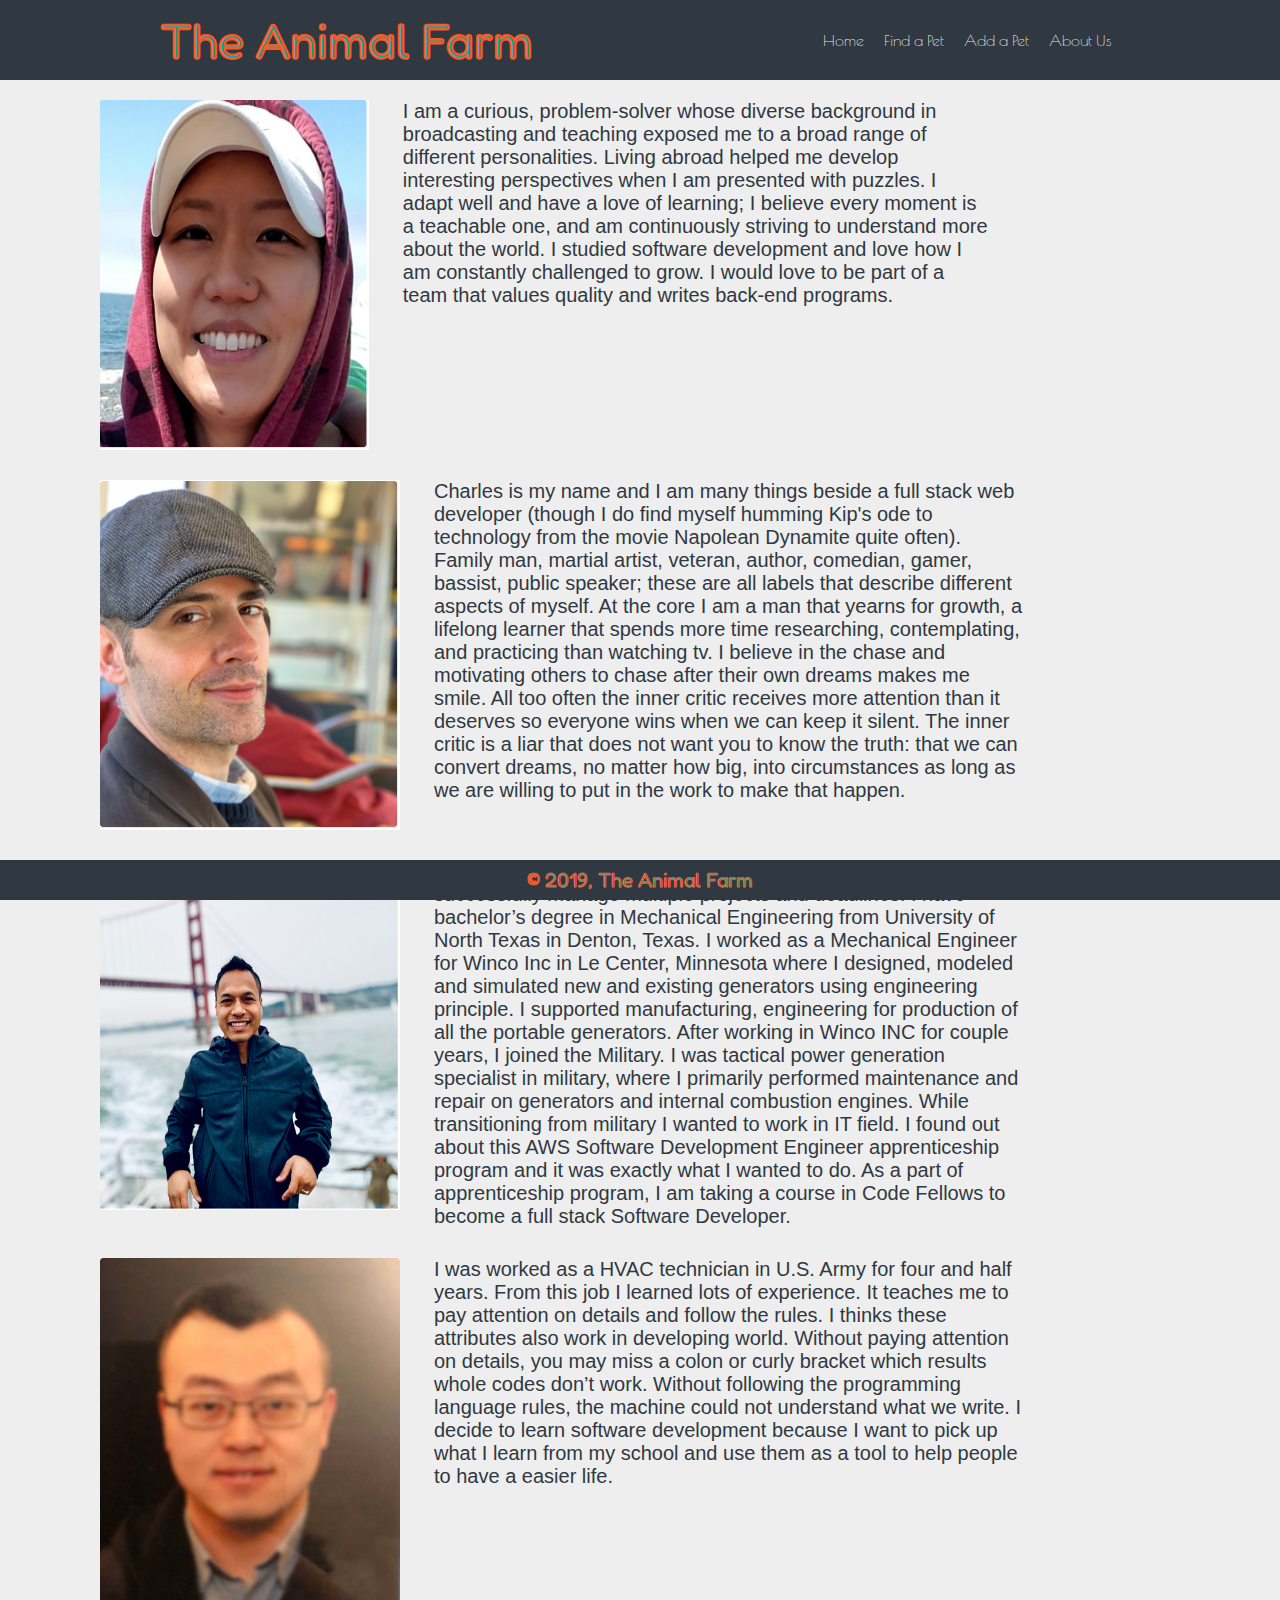
==== commit e8ba7e0c: "merge, refactored delete function for add pet, added index to option" ====
--- a/about-us.html
+++ b/about-us.html
@@ -28,17 +28,13 @@
               </nav>
           </section>
       </header>
-      <main>
-          <h1>Meet the Team!</h1>
       <ul>
       <li>
-          <h1>Jen Shin</h1>
         <a href="https://www.linkedin.com/in/jenshin83/"><img id = "jen" src="assets/img-about-me/jenShin.png" title="Jen Shin" alt="Jen Shin"></a>
         <h2>I am a curious, problem-solver whose diverse background in broadcasting and teaching exposed me to a broad range of different personalities. Living abroad helped me develop interesting perspectives when I am presented with puzzles. I adapt well and have a love of learning; I believe every moment is a teachable one, and am continuously striving to understand more about the world. I studied software development and love how I am constantly challenged to grow. I would love to be part of a team that values quality and writes back-end programs.
         </h2>
       </li>
       <li>
-          <h1>Charles Clemens</h1>
           <a href="https://www.linkedin.com/in/cclemensjr/"><img id = "charles" src="assets/img-about-me/charles.png" title="charles" alt="charles"></a>
           <h3>Charles is my name and I am many things beside a full stack web developer (though I do find myself humming Kip's ode to technology from the movie Napolean Dynamite quite often). 
 
@@ -50,14 +46,12 @@
           </h3>
       </li>
       <li>
-          <h1>Kush Shrestha</h1>
           <a href="https://www.linkedin.com/in/kush-shrestha-me/"><img id = "kush" src="assets/img-about-me/kush.png" title="kush" alt="kush"></a>
           <h3>My name is Kush Shrestha. I am a motivated self-starter who can successfully manage multiple projects and deadlines. I have bachelor’s degree in Mechanical Engineering from University of North Texas in Denton, Texas. I worked as a Mechanical Engineer for Winco Inc in Le Center, Minnesota where I designed, modeled and simulated new and existing generators using engineering principle. I supported manufacturing, engineering for production of all the portable generators. After working in Winco INC for couple years, I joined the Military. I was tactical power generation specialist in military, where I primarily performed maintenance and repair on generators and internal combustion engines. While transitioning from military I wanted to work in IT field. I found out about this AWS Software Development Engineer apprenticeship program and it was exactly what I wanted to do. As a part of apprenticeship program, I am taking a course in Code Fellows to become a full stack Software Developer. 
 
           </h3>
       </li>
       <li>
-          <h1>Yuan Gao</h1>
           <a href="https://www.linkedin.com/in/yuan-gao-561089158/"><img id = "yuan" src="assets/img-about-me/yuan.png" title="yuan" alt="yuan"></a>
           <h3>I was worked as a HVAC technician in U.S. Army for four and half years. From this job I learned lots of experience. It teaches me to pay attention on details and follow the rules. I thinks these attributes also work in developing world. Without paying attention on details, you may miss a colon or curly bracket which results whole codes don’t work. Without following the programming language rules, the machine could not understand what we write. I decide to learn software development because I want to pick up what I learn from my school and use them as a tool to help people to have a easier life. 
 
--- a/css/about-us.css
+++ b/css/about-us.css
@@ -5,111 +5,91 @@
 /*****************
 * Default Styling 
 ***/
-  * {
-    box-sizing: border-box;
-  }
+* {
+  box-sizing: border-box;
+}
 
-  html {
-    scroll-behavior: smooth;
-  }
-
-  body {
-    background-color: #eeeeee;
-    height: 100%;
-    width: 100%;
-  }
-
-  body a {
-    color: black;
-    text-decoration: none;
-  }
-
+body a {
+  color: black;
+  text-decoration: none;
+}
 /*****************
 * Navbar 
 ***/
-  header {
-    background: #303841;
-    height: 5em;
-    left: 0;
-    line-height: 5em;
-    position: fixed;
-    top: 0;
-    width: 100%;
-    z-index: 10000;
-  }
+header {
+  background: #303841;
+  height: 5em;
+  left: 0;
+  line-height: 5em;
+  position: fixed;
+  top: 0;
+  width: 100%;
+  z-index: 10000;
+}
 
-  header section {
-    margin: 0 auto;
-    width: 75%;
-  }
+header section {
+  margin: 0 auto;
+  width: 75%;
+}
 
-  header h1 {
-    float: left;
-  }
+header h1 {
+  float: left;
+}
 
-  header section h1 a {
-    color: #00adb5;
-    font-family: 'Fredoka One', cursive;
-    font-size: 3em;
-    -webkit-text-stroke-color: #ff5722;
-    -webkit-text-stroke-width: 0.05em;
-  }
+header section h1 a {
+  color: #00adb5;
+  font-family: 'Fredoka One', cursive;
+  font-size: 3em;
+  -webkit-text-stroke-color: #ff5722;
+  -webkit-text-stroke-width: 0.05em;
+}
 
-  header section h1 a:hover {
-    color: #ff5722;
-    font-family: 'Fredoka One', cursive;
-    font-size: 3em;
-    -webkit-text-stroke-color: #00adb5;
-    -webkit-text-stroke-width: 0.05em;
-  }
+header section h1 a:hover {
+  color: #ff5722;
+  font-family: 'Fredoka One', cursive;
+  font-size: 3em;
+  -webkit-text-stroke-color: #00adb5;
+  -webkit-text-stroke-width: 0.05em;
+}
 
-  header nav {
-    float: right;
-  }
-  header nav ul {
-    float: right;
-  }
+header nav {
+  float: right;
+}
+header nav ul {
+  float: right;
+}
 
-  header nav ul li {
-    display: inline-block;
-  }
+header nav ul li {
+  display: inline-block;
+}
 
-  header nav ul li a {
-    color: #eeeeee;
-    display: block;
-    font-family: 'Poiret One', cursive;
-    height: 5em;
-    line-height: 5em;
-    padding: 0 0.5em 0 0.5em;
-  }
+header nav ul li a {
+  color: #eeeeee;
+  display: block;
+  font-family: 'Poiret One', cursive;
+  height: 5em;
+  line-height: 5em;
+  padding: 0 0.5em 0 0.5em;
+}
 
-  header nav ul li a:hover {
-    background-color: #00adb5;
-    border-bottom: .1em solid #ff5722;
-    color: #303841;
-  }
+header nav ul li a:hover {
+  background-color: #00adb5;
+  border-bottom: .1em solid #ff5722;
+  color: #303841;
+}
 
 /*****************
     * about-us page
     ***/
+  body {
+      background-color: #eeeeee;
+  }
 
   main {
-    color: #303841;
-    font-family: 'Arima Madurai', cursive;
-    width: 100%;
-  }
-
-  main h1 {
-    color: #303841;
     display: block;
-    font-family: 'Righteous', cursive;
-    font-size: 2em;
-    margin: 0 auto;
-    padding: 3em 0 .5em 0;
-    text-align: center;
-    -webkit-text-stroke-color: #ff5722;
-    -webkit-text-stroke-width: 0.025em;
-    width: 80%;
+    min-height: 100vh;
+    overflow: hidden;
+    position: relative;
   }
 
   ul li img{
@@ -122,9 +102,10 @@
   }
 
   #jen{
-      /* margin-top: 100px; */
+      margin-top: 100px;
       margin-left: 100px;
       vertical-align: top;
+      width:21%;
   } 
 
   #charles{
@@ -144,12 +125,13 @@
       vertical-align: top;
   }
   h2{
-    /* margin-top: 100px; */
+    margin-top: 100px;
     margin-left: 30px;
     display: inline-block;
     width:46%;
     color: #303841;
     font-size: 20px;
+    font-family: Arial, Helvetica, sans-serif;
     line-height: normal
   } 
   h3{
@@ -159,6 +141,7 @@
     width:46%;
     color: #303841;
     font-size: 20px;
+    font-family: Arial, Helvetica, sans-serif;
     line-height: normal
   } 
 
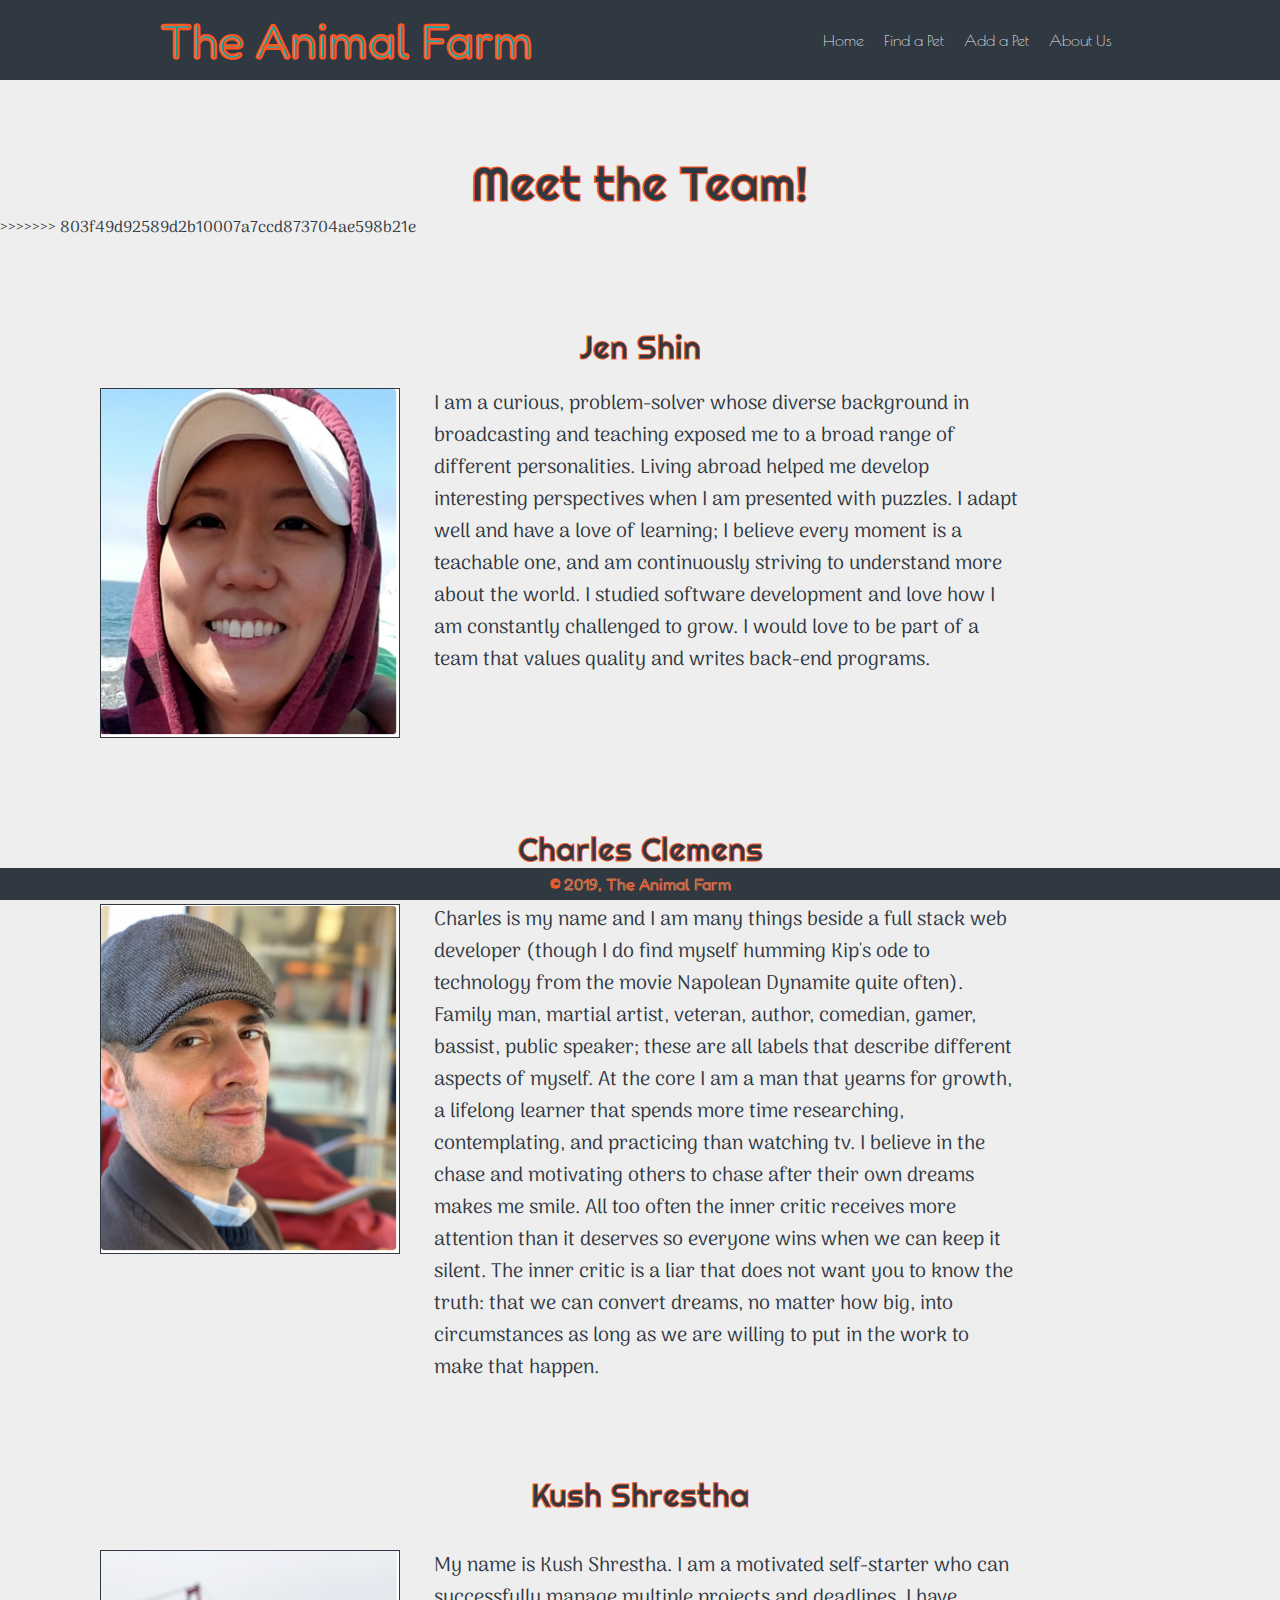
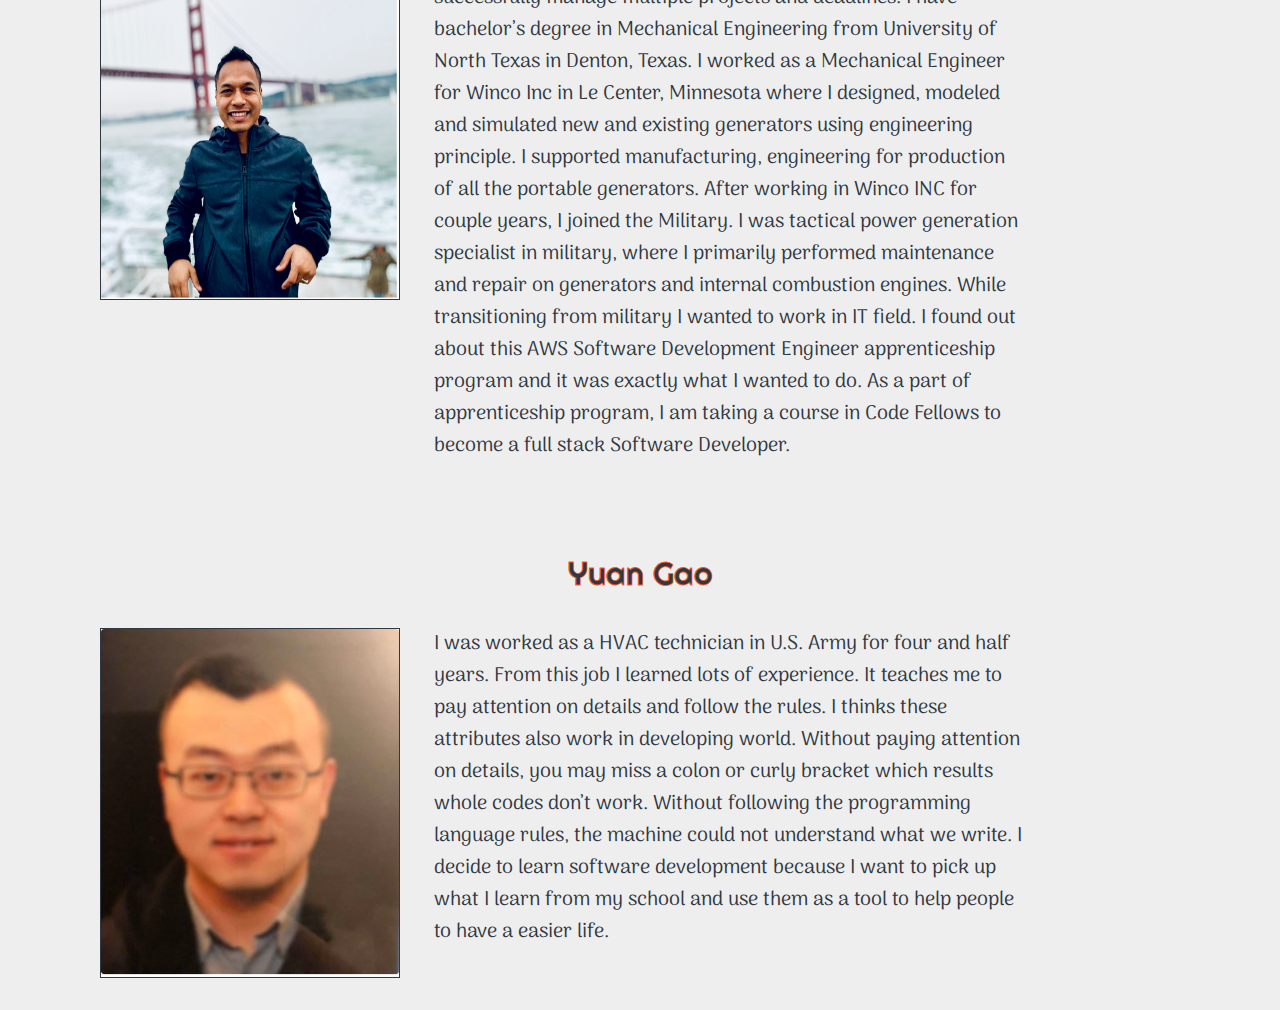
==== commit f888778d: "merge conflict resolved" ====
--- a/about-us.html
+++ b/about-us.html
@@ -28,13 +28,20 @@
               </nav>
           </section>
       </header>
+<<<<<<< HEAD
+=======
+      <main>
+          <h1>Meet the Team!</h1>
+>>>>>>> 803f49d92589d2b10007a7ccd873704ae598b21e
       <ul>
       <li>
+          <h1>Jen Shin</h1>
         <a href="https://www.linkedin.com/in/jenshin83/"><img id = "jen" src="assets/img-about-me/jenShin.png" title="Jen Shin" alt="Jen Shin"></a>
         <h2>I am a curious, problem-solver whose diverse background in broadcasting and teaching exposed me to a broad range of different personalities. Living abroad helped me develop interesting perspectives when I am presented with puzzles. I adapt well and have a love of learning; I believe every moment is a teachable one, and am continuously striving to understand more about the world. I studied software development and love how I am constantly challenged to grow. I would love to be part of a team that values quality and writes back-end programs.
         </h2>
       </li>
       <li>
+          <h1>Charles Clemens</h1>
           <a href="https://www.linkedin.com/in/cclemensjr/"><img id = "charles" src="assets/img-about-me/charles.png" title="charles" alt="charles"></a>
           <h3>Charles is my name and I am many things beside a full stack web developer (though I do find myself humming Kip's ode to technology from the movie Napolean Dynamite quite often). 
 
@@ -46,12 +53,14 @@
           </h3>
       </li>
       <li>
+          <h1>Kush Shrestha</h1>
           <a href="https://www.linkedin.com/in/kush-shrestha-me/"><img id = "kush" src="assets/img-about-me/kush.png" title="kush" alt="kush"></a>
           <h3>My name is Kush Shrestha. I am a motivated self-starter who can successfully manage multiple projects and deadlines. I have bachelor’s degree in Mechanical Engineering from University of North Texas in Denton, Texas. I worked as a Mechanical Engineer for Winco Inc in Le Center, Minnesota where I designed, modeled and simulated new and existing generators using engineering principle. I supported manufacturing, engineering for production of all the portable generators. After working in Winco INC for couple years, I joined the Military. I was tactical power generation specialist in military, where I primarily performed maintenance and repair on generators and internal combustion engines. While transitioning from military I wanted to work in IT field. I found out about this AWS Software Development Engineer apprenticeship program and it was exactly what I wanted to do. As a part of apprenticeship program, I am taking a course in Code Fellows to become a full stack Software Developer. 
 
           </h3>
       </li>
       <li>
+          <h1>Yuan Gao</h1>
           <a href="https://www.linkedin.com/in/yuan-gao-561089158/"><img id = "yuan" src="assets/img-about-me/yuan.png" title="yuan" alt="yuan"></a>
           <h3>I was worked as a HVAC technician in U.S. Army for four and half years. From this job I learned lots of experience. It teaches me to pay attention on details and follow the rules. I thinks these attributes also work in developing world. Without paying attention on details, you may miss a colon or curly bracket which results whole codes don’t work. Without following the programming language rules, the machine could not understand what we write. I decide to learn software development because I want to pick up what I learn from my school and use them as a tool to help people to have a easier life. 
 
--- a/css/about-us.css
+++ b/css/about-us.css
@@ -5,94 +5,124 @@
 /*****************
 * Default Styling 
 ***/
-* {
-  box-sizing: border-box;
-}
-
-body a {
-  color: black;
-  text-decoration: none;
-}
+  * {
+    box-sizing: border-box;
+  }
+
+  html {
+    scroll-behavior: smooth;
+  }
+
+  body {
+    background-color: #eeeeee;
+    height: 100%;
+    width: 100%;
+  }
+
+  body a {
+    color: black;
+    text-decoration: none;
+  }
+
 /*****************
 * Navbar 
 ***/
-header {
-  background: #303841;
-  height: 5em;
-  left: 0;
-  line-height: 5em;
-  position: fixed;
-  top: 0;
-  width: 100%;
-  z-index: 10000;
-}
-
-header section {
-  margin: 0 auto;
-  width: 75%;
-}
-
-header h1 {
-  float: left;
-}
-
-header section h1 a {
-  color: #00adb5;
-  font-family: 'Fredoka One', cursive;
-  font-size: 3em;
-  -webkit-text-stroke-color: #ff5722;
-  -webkit-text-stroke-width: 0.05em;
-}
-
-header section h1 a:hover {
-  color: #ff5722;
-  font-family: 'Fredoka One', cursive;
-  font-size: 3em;
-  -webkit-text-stroke-color: #00adb5;
-  -webkit-text-stroke-width: 0.05em;
-}
-
-header nav {
-  float: right;
-}
-header nav ul {
-  float: right;
-}
-
-header nav ul li {
-  display: inline-block;
-}
-
-header nav ul li a {
-  color: #eeeeee;
-  display: block;
-  font-family: 'Poiret One', cursive;
-  height: 5em;
-  line-height: 5em;
-  padding: 0 0.5em 0 0.5em;
-}
-
-header nav ul li a:hover {
-  background-color: #00adb5;
-  border-bottom: .1em solid #ff5722;
-  color: #303841;
-}
+  header {
+    background: #303841;
+    height: 5em;
+    left: 0;
+    line-height: 5em;
+    position: fixed;
+    top: 0;
+    width: 100%;
+    z-index: 10000;
+  }
+
+  header section {
+    margin: 0 auto;
+    width: 75%;
+  }
+
+  header h1 {
+    float: left;
+  }
+
+  header section h1 a {
+    color: #00adb5;
+    font-family: 'Fredoka One', cursive;
+    font-size: 3em;
+    -webkit-text-stroke-color: #ff5722;
+    -webkit-text-stroke-width: 0.05em;
+  }
+
+  header section h1 a:hover {
+    color: #ff5722;
+    font-family: 'Fredoka One', cursive;
+    font-size: 3em;
+    -webkit-text-stroke-color: #00adb5;
+    -webkit-text-stroke-width: 0.05em;
+  }
+
+  header nav {
+    float: right;
+  }
+  header nav ul {
+    float: right;
+  }
+
+  header nav ul li {
+    display: inline-block;
+  }
+
+  header nav ul li a {
+    color: #eeeeee;
+    display: block;
+    font-family: 'Poiret One', cursive;
+    height: 5em;
+    line-height: 5em;
+    padding: 0 0.5em 0 0.5em;
+  }
+
+  header nav ul li a:hover {
+    background-color: #00adb5;
+    border-bottom: .1em solid #ff5722;
+    color: #303841;
+  }
 
 /*****************
     * about-us page
     ***/
-  body {
-      background-color: #eeeeee;
-  }
 
   main {
+    color: #303841;
+    font-family: 'Arima Madurai', cursive;
+    margin-bottom: 2em;
+    width: 100%;
+  }
+
+  main h1 {
+    color: #303841;
     display: block;
-    min-height: 100vh;
-    overflow: hidden;
-    position: relative;
+    font-family: 'Righteous', cursive;
+    font-size: 3em;
+    margin: 0 auto;
+    padding: 3em 0 .25em 0;
+    text-align: center;
+    -webkit-text-stroke-color: #ff5722;
+    -webkit-text-stroke-width: 0.025em;
+    width: 80%;
+  }
+
+  main ul h1 {
+    font-size: 2em;
+  }
+
+  main ul li:first-of-type h1 {
+    margin-bottom: .5em;
   }
 
   ul li img{
+      border: 1px solid #303841;
       width: 300px;
       height: 350px;
       
@@ -102,10 +132,9 @@
   }
 
   #jen{
-      margin-top: 100px;
-      margin-left: 100px;
-      vertical-align: top;
-      width:21%;
+      /* margin-top: 100px; */
+      margin-left: 100px;
+      vertical-align: top;
   } 
 
   #charles{
@@ -125,13 +154,12 @@
       vertical-align: top;
   }
   h2{
-    margin-top: 100px;
+    /* margin-top: 100px; */
     margin-left: 30px;
     display: inline-block;
     width:46%;
     color: #303841;
     font-size: 20px;
-    font-family: Arial, Helvetica, sans-serif;
     line-height: normal
   } 
   h3{
@@ -141,7 +169,6 @@
     width:46%;
     color: #303841;
     font-size: 20px;
-    font-family: Arial, Helvetica, sans-serif;
     line-height: normal
   } 
 
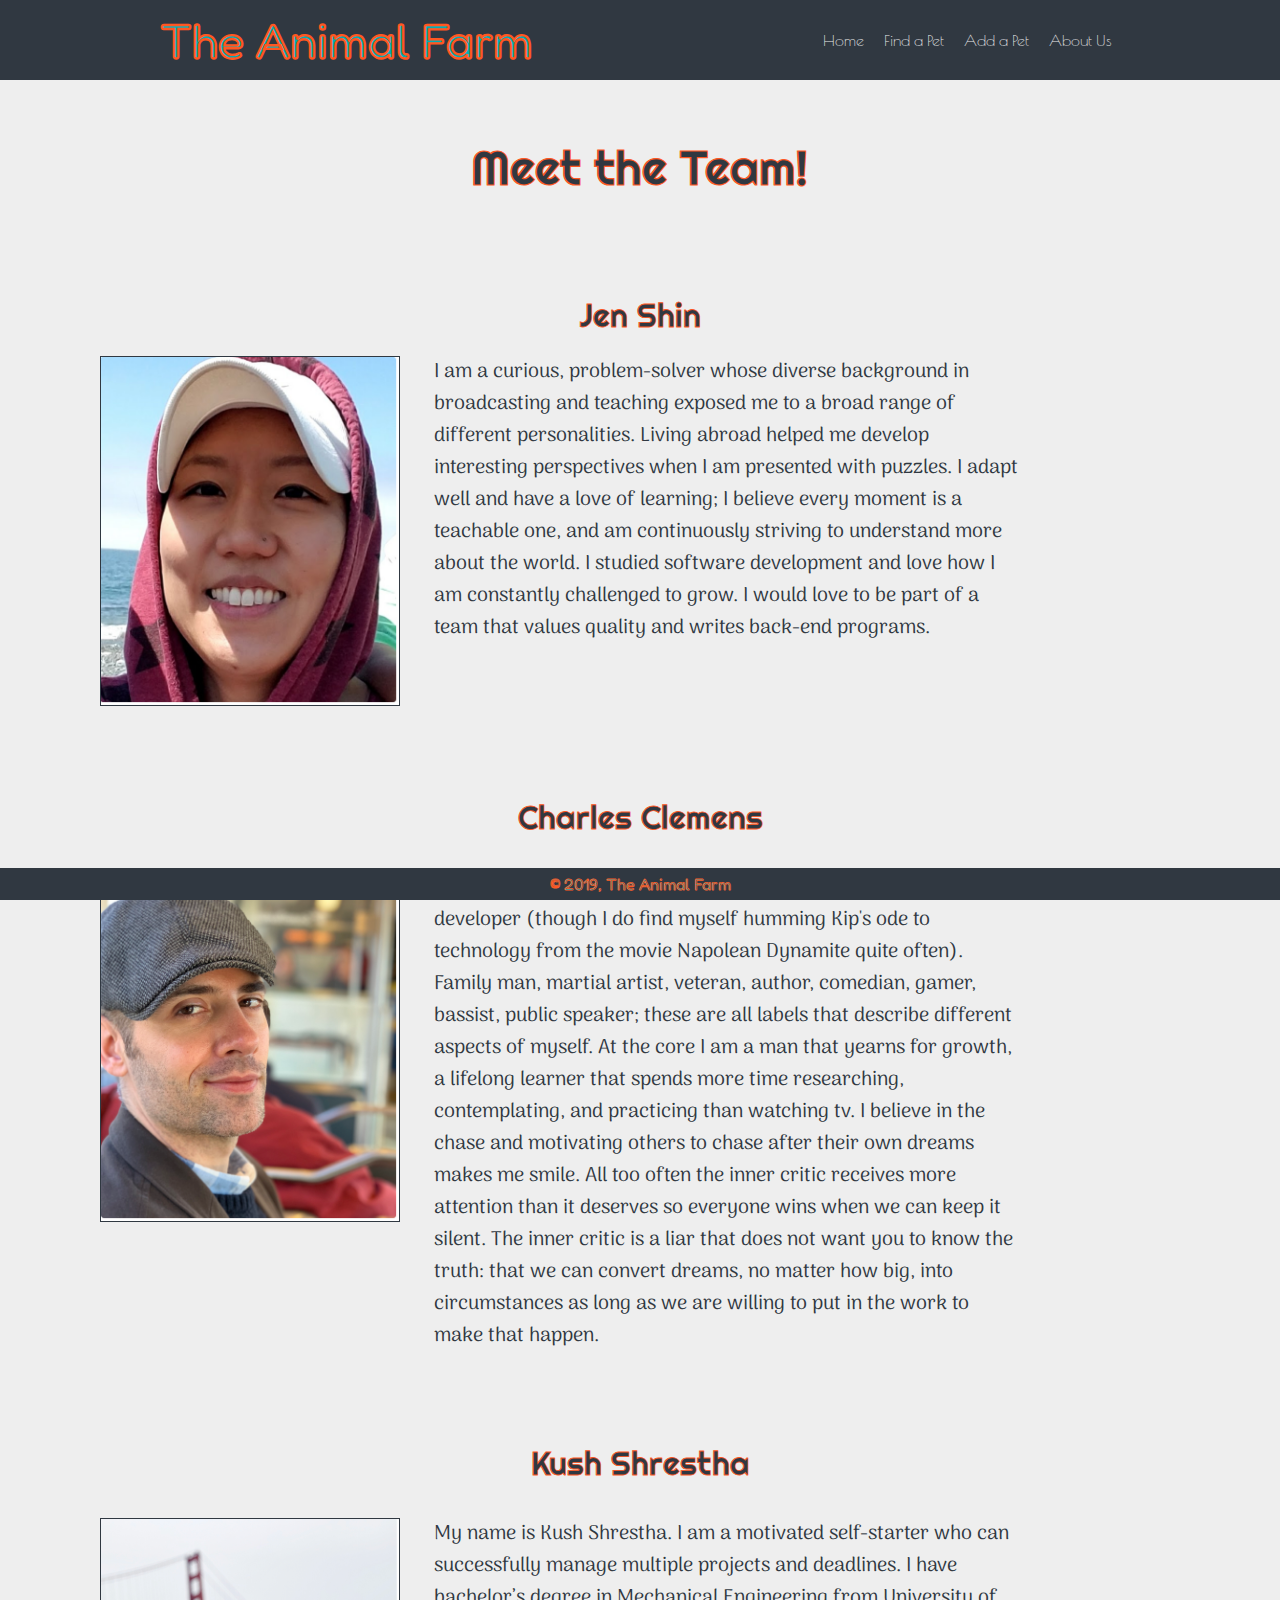
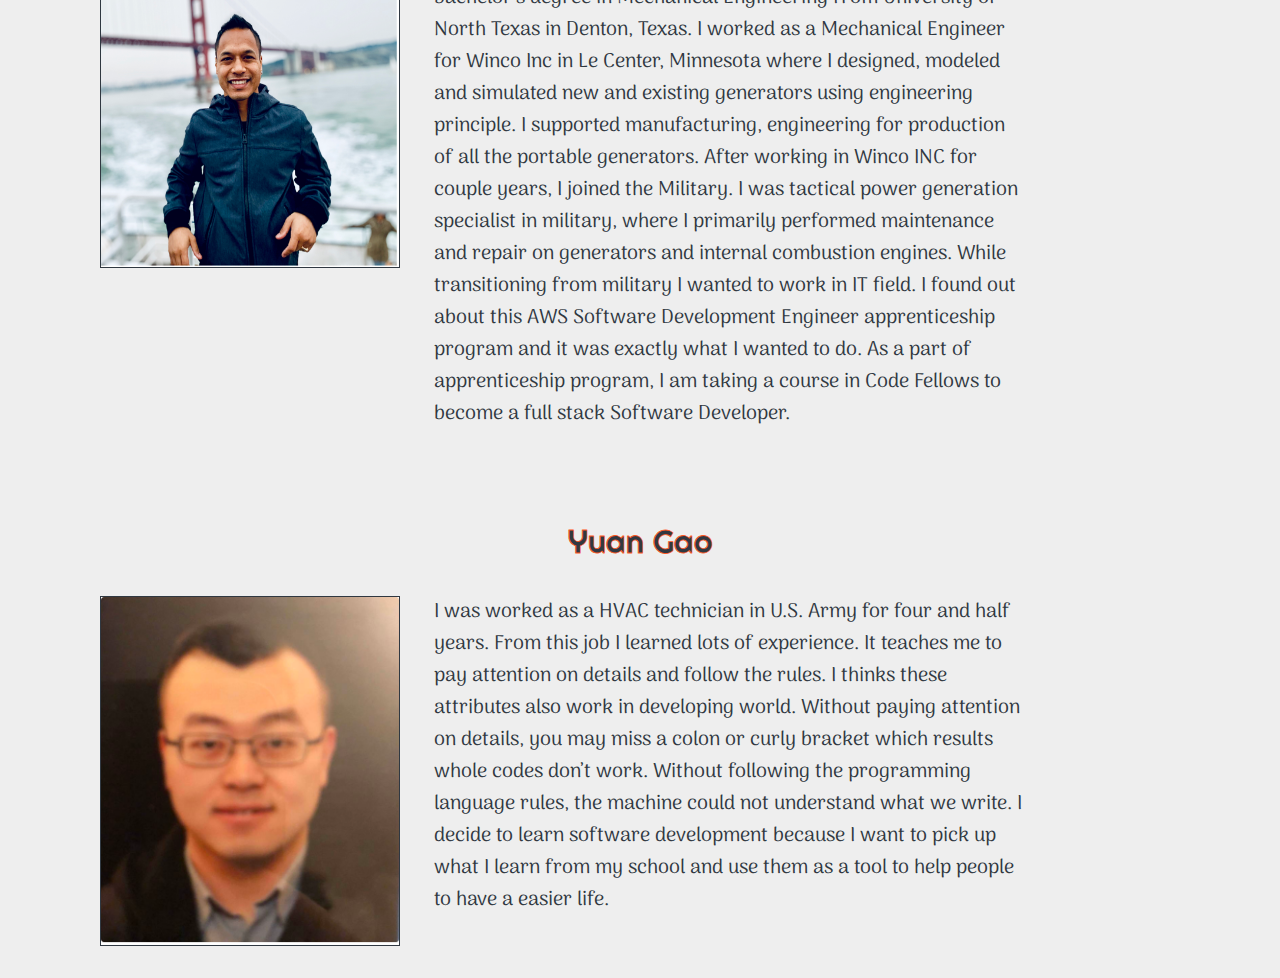
==== commit 6a962904: "merge" ====
--- a/about-us.html
+++ b/about-us.html
@@ -28,11 +28,8 @@
               </nav>
           </section>
       </header>
-<<<<<<< HEAD
-=======
       <main>
           <h1>Meet the Team!</h1>
->>>>>>> 803f49d92589d2b10007a7ccd873704ae598b21e
       <ul>
       <li>
           <h1>Jen Shin</h1>
